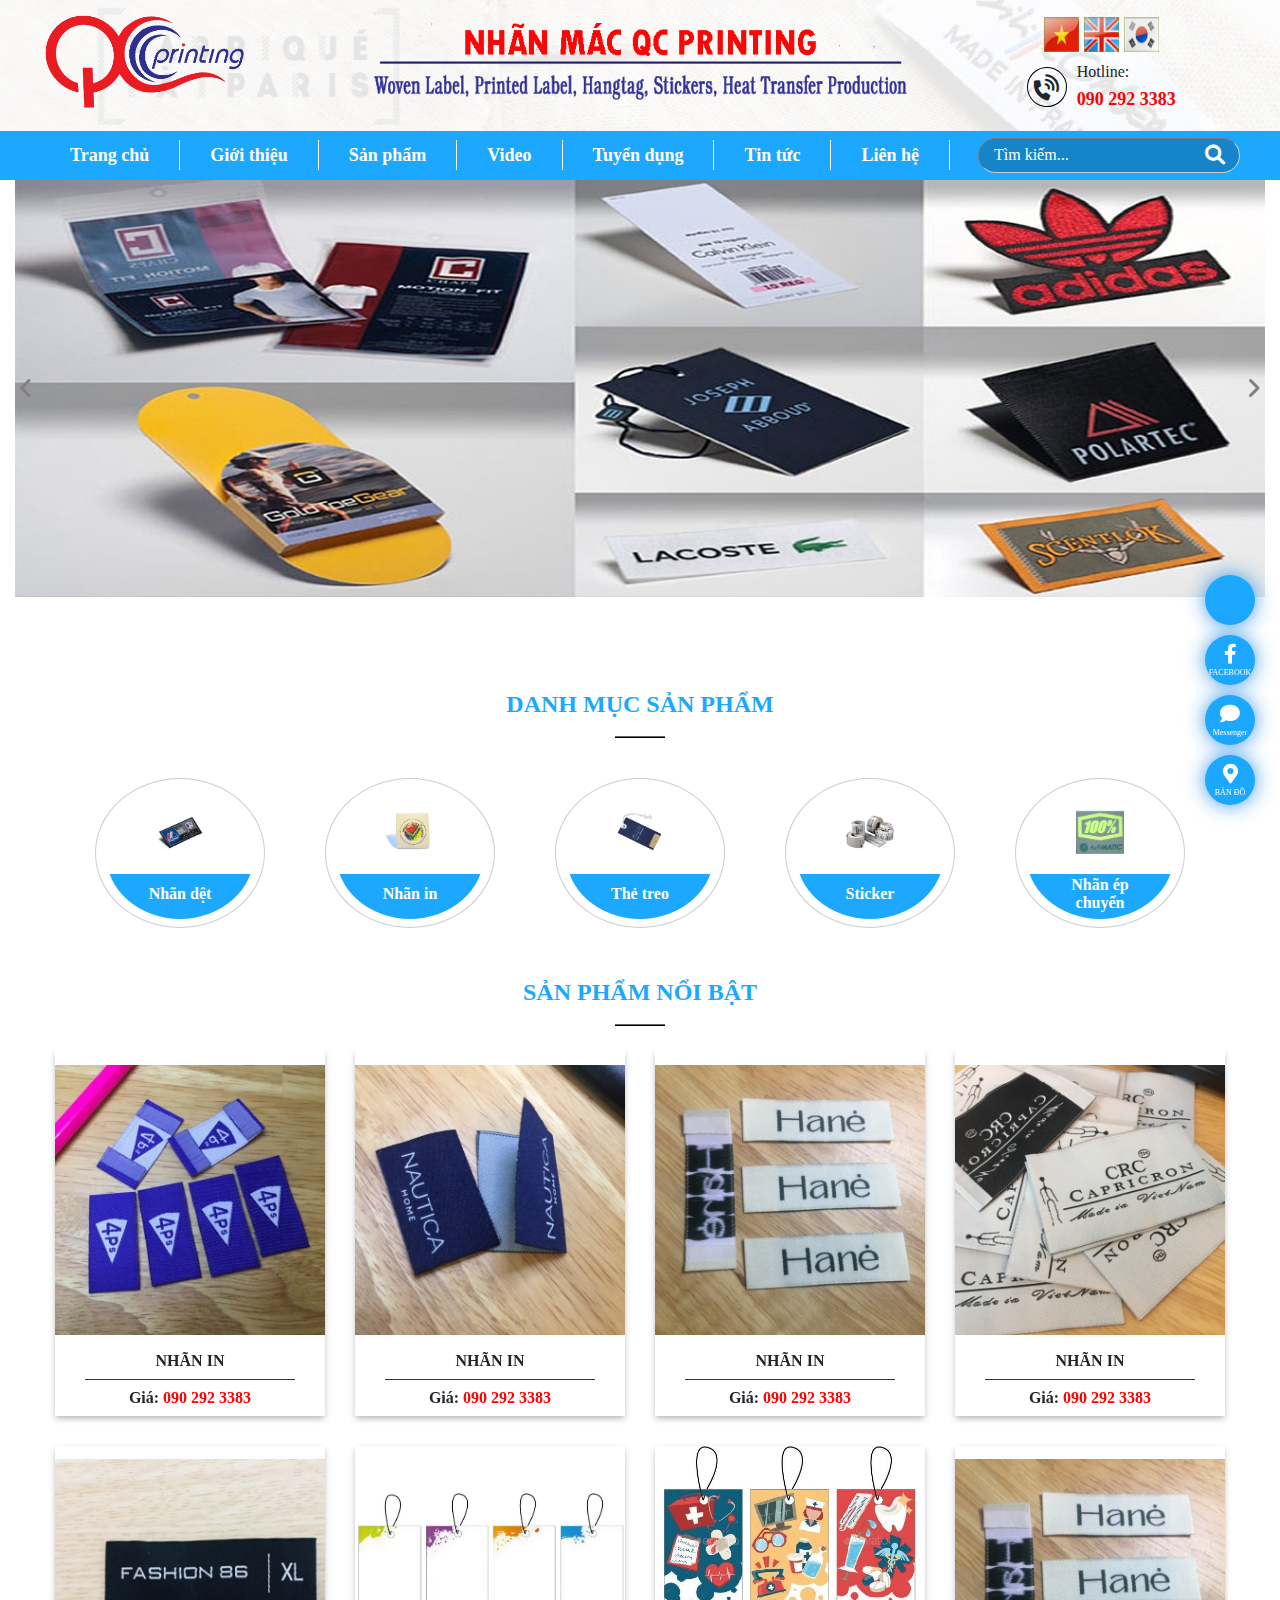
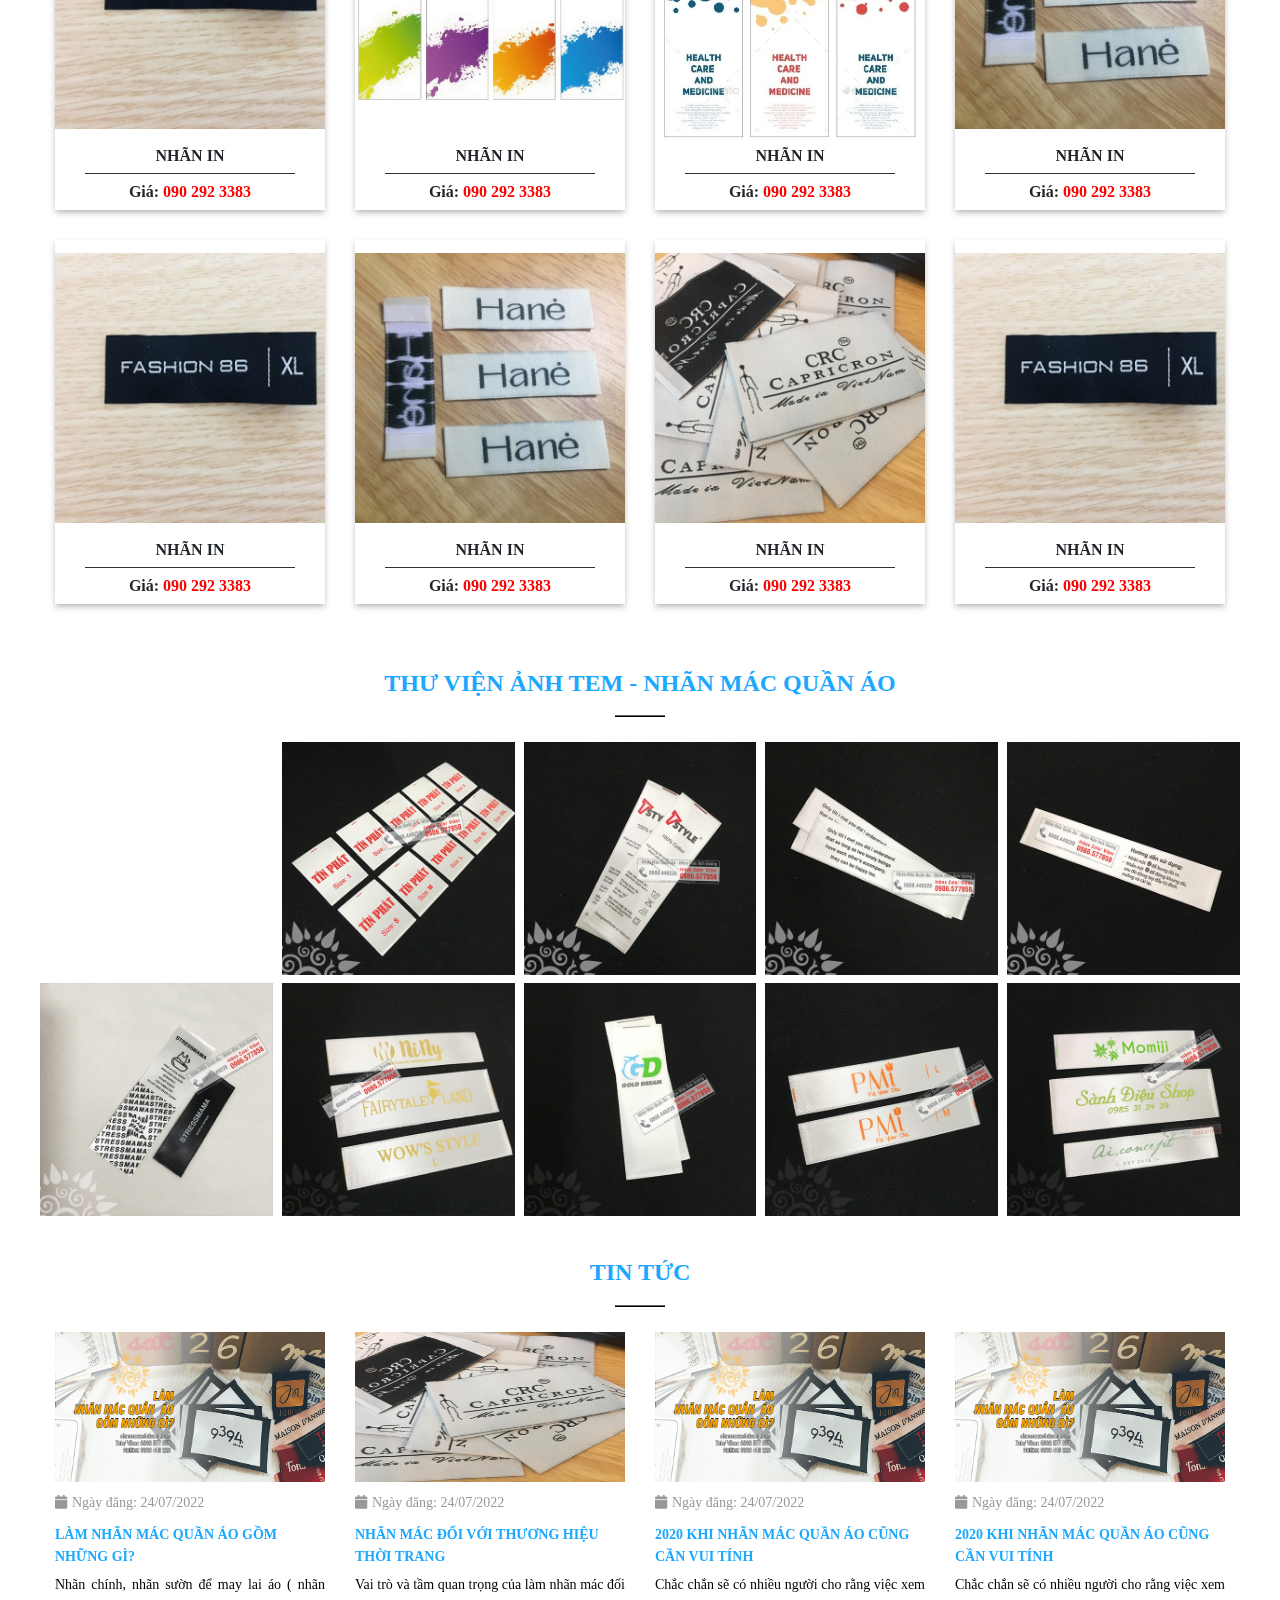
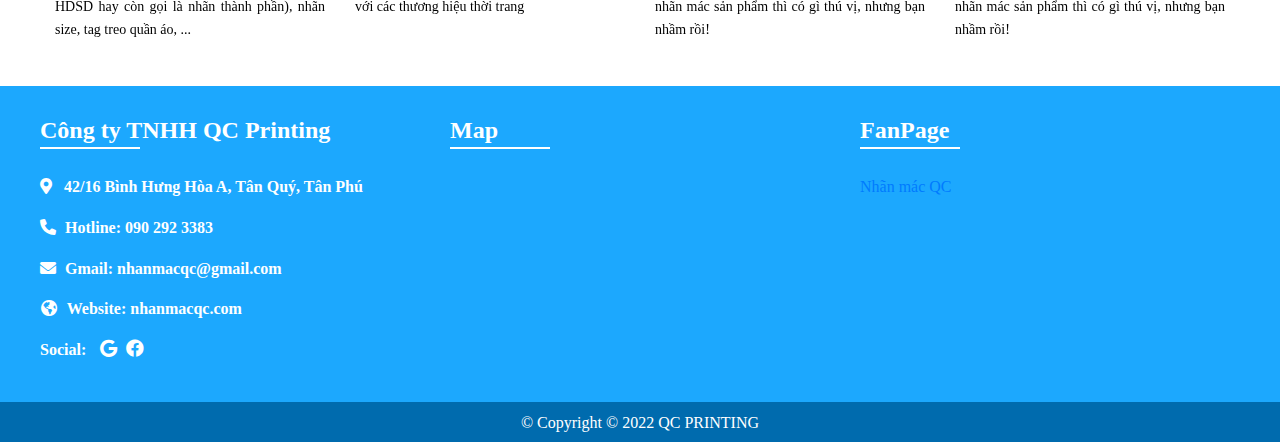
==== index.html @ 4810d518 "firt" ====
<!DOCTYPE html>
<html lang="en">

<head>
    <meta charset="UTF-8">
    <meta http-equiv="X-UA-Compatible" content="IE=edge">
    <meta name="viewport" content="width=device-width, initial-scale=1.0">
    <link rel="icon" href="public/images/log2.gif" type="image/x-icon" />
    <title>Trang chủ</title>
    <script src="public/js/jquery-3.6.0.min.js"></script>
    <link rel="stylesheet" href="public/bootstrap/css/bootstrap.min.css" />
    <script src="https://cdn.jsdelivr.net/npm/popper.js@1.12.9/dist/umd/popper.min.js"
        integrity="sha384-ApNbgh9B+Y1QKtv3Rn7W3mgPxhU9K/ScQsAP7hUibX39j7fakFPskvXusvfa0b4Q"
        crossorigin="anonymous"></script>
    <link rel="stylesheet" href="public/font-awesome/css/all.css" />
    <link rel="stylesheet" href="public/css/slick/slick.css" />
    <link rel="stylesheet" href="public/css/fancybox/jquery.fancybox.min.css">
    <link rel="stylesheet" href="css/animate.css">
    <link rel="stylesheet" href="public/css/config.css" />
    <link rel="stylesheet" href="public/css/main.css" />
    <div id="fb-root"></div>
    <script async defer crossorigin="anonymous" src="https://connect.facebook.net/vi_VN/sdk.js#xfbml=1&version=v14.0"
        nonce="bdLkMDoh"></script>
</head>

<body>
    <h1>Trang chủ</h1>

    <header>
        <div class="bg_header">
            <div class="container">
                <div class="row header">
                    <div class="col-lg-3">
                        <img class="logo" src="public/images/logo.gif" alt="">
                    </div>
                    <div class="col-lg-6">
                        <img src="public/images/imghd.png" alt="">
                    </div>
                    <div class="col-lg-3">
                        <div class="langue">
                            <a href="#">
                                <img src="public/images/vi.png" alt="">
                            </a>
                            <a href="#">
                                <img src="public/images/en.png" alt="">
                            </a>
                            <a href="#">
                                <img src="public/images/ko.png" alt="">
                            </a>
                        </div>
                        <div class="phone">
                            <i class="fa-solid fa-phone-volume"></i>
                            <div class="content">
                                <p>Hotline: </p>
                                <a href="tel: 0902923383"><span>090 292 3383</span></a>
                            </div>
                        </div>
                    </div>
                </div>
            </div>
        </div>
        <div class="menu-block">
            <div class="container">
                <div class="menu">
                    <ul>
                        <li>
                            <a href="index.html">Trang chủ</a>
                        </li>
                        <li>
                            <a href="about.html">Giới thiệu</a>
                        </li>
                        <li>
                            <a href="product.html">Sản phẩm</a>
                        </li>
                        <li>
                            <a href="video.html">Video</a>
                        </li>
                        <li>
                            <a href="recruit.html">Tuyển dụng</a>
                        </li>
                        <li>
                            <a href="news.html">Tin tức</a>
                        </li>
                        <li>
                            <a href="contact.html">Liên hệ</a>
                        </li>
                    </ul>
                    <div class="search">
                        <input type="text" placeholder="Tìm kiếm...">
                        <i class="fa-solid fa-magnifying-glass"></i>
                    </div>
                </div>
            </div>
        </div>
    </header>


    <main id="home">
        <section id="wrap-banner">
            <div class="banner__block">
                <div class="items">
                    <div class="img">
                        <img src="public/images/banner4.jpg" alt="">
                    </div>
                    <div class="img">
                        <img src="public/images/banner2.jpg" alt="">
                    </div>
                    <div class="img">
                        <img src="public/images/banner3.png" alt="">
                    </div>
                    <div class="img">
                        <img src="public/images/banner5.jpg" alt="">
                    </div>
                </div>
            </div>
        </section>

        <section id="category">
            <div class="container">
                <div class="title">
                    <h4>Danh mục sản phẩm</h4>
                </div>
                <div class="content">
                    <ul>
                        <li class="item">
                            <div class="box">
                                <div class="info">
                                    <a href="">
                                        <div class="img">
                                            <img src="public/images/categori.png" alt="">
                                        </div>
                                        <div class="name">
                                            <span>Nhãn dệt</span>
                                        </div>
                                    </a>
                                </div>
                            </div>
                        </li>
                        <li class="item">
                            <div class="box">
                                <div class="info">
                                    <a href="">
                                        <div class="img">
                                            <img src="public/images/categori1.png" alt="">
                                        </div>
                                        <div class="name">
                                            <span>Nhãn in</span>
                                        </div>
                                    </a>
                                </div>
                            </div>
                        </li>
                        <li class="item">
                            <div class="box">
                                <div class="info">
                                    <a href="">
                                        <div class="img">
                                            <img src="public/images/categori2.png" alt="">
                                        </div>
                                        <div class="name">
                                            <span>Thẻ treo</span>
                                        </div>
                                    </a>
                                </div>
                            </div>
                        </li>
                        <li class="item">
                            <div class="box">
                                <div class="info">
                                    <a href="">
                                        <div class="img">
                                            <img src="public/images/categori3.png" alt="">
                                        </div>
                                        <div class="name">
                                            <span>Sticker</span>
                                        </div>
                                    </a>
                                </div>
                            </div>
                        </li>
                        <li class="item">
                            <div class="box">
                                <div class="info">
                                    <a href="">
                                        <div class="img">
                                            <img src="public/images/categori4.jpg" alt="">
                                        </div>
                                        <div class="name">
                                            <span>Nhãn ép chuyển</span>
                                        </div>
                                    </a>
                                </div>
                            </div>
                        </li>
                    </ul>
                </div>
            </div>
        </section>
        <section id="product">
            <div class="container">
                <div class="title">
                    <h4>Sản phẩm nổi bật</h4>
                </div>
                <div class="items">
                    <div class="product_block">
                        <div class="row">
                            <div class="col-lg-3 col-md-4 col-sm-6 col-6">
                                <div class="item">
                                    <div class="hovereffect">
                                        <div class="img">
                                            <img class="img-responsive" src="public/images/p2.jpg" alt="">
                                        </div>
                                        <div class="overlay">
                                            <p>
                                                <a href="product-detaill.html">Xem sản phẩm</a>
                                            </p>
                                        </div>
                                    </div>
                                    <div class="content">
                                        <div class="name">
                                            <h3>Nhãn In</h3>
                                        </div>
                                        <div class="price">
                                            <p>Giá: <a href="tel: 090 292 3383 ">090 292 3383 </a></p>
                                        </div>
                                    </div>
                                </div>
                            </div>
                            <div class="col-lg-3 col-md-4 col-sm-6 col-6 col-xs-12">
                                <div class="item">
                                    <div class="hovereffect">
                                        <div class="img">
                                            <img class="img-responsive" src="public/images/p1.jpg" alt="">
                                        </div>
                                        <div class="overlay">
                                            <p>
                                                <a href="product-detaill.html">Xem sản phẩm</a>
                                            </p>
                                        </div>
                                    </div>
                                    <div class="content">
                                        <div class="name">
                                            <h3>Nhãn In</h3>
                                        </div>
                                        <div class="price">
                                            <p>Giá: <a href="tel: 090 292 3383 ">090 292 3383 </a></p>
                                        </div>
                                    </div>
                                </div>
                            </div>
                            <div class="col-lg-3 col-md-4 col-sm-6 col-6 col-xs-12">
                                <div class="item">
                                    <div class="hovereffect">
                                        <div class="img">
                                            <img class="img-responsive" src="public/images/p3.jpg" alt="">
                                        </div>
                                        <div class="overlay">
                                            <p>
                                                <a href="product-detaill.html">Xem sản phẩm</a>
                                            </p>
                                        </div>
                                    </div>
                                    <div class="content">
                                        <div class="name">
                                            <h3>Nhãn In</h3>
                                        </div>
                                        <div class="price">
                                            <p>Giá: <a href="tel: 090 292 3383 ">090 292 3383 </a></p>
                                        </div>
                                    </div>
                                </div>
                            </div>
                            <div class="col-lg-3 col-md-4 col-sm-6 col-6 col-xs-12">
                                <div class="item">
                                    <div class="hovereffect">
                                        <div class="img">
                                            <img class="img-responsive" src="public/images/p4.jpg" alt="">
                                        </div>
                                        <div class="overlay">
                                            <p>
                                                <a href="product-detaill.html">Xem sản phẩm</a>
                                            </p>
                                        </div>
                                    </div>
                                    <div class="content">
                                        <div class="name">
                                            <h3>Nhãn In</h3>
                                        </div>
                                        <div class="price">
                                            <p>Giá: <a href="tel: 090 292 3383 ">090 292 3383 </a></p>
                                        </div>
                                    </div>
                                </div>
                            </div>
                            <div class="col-lg-3 col-md-4 col-sm-6 col-6 col-xs-12">
                                <div class="item">
                                    <div class="hovereffect">
                                        <div class="img">
                                            <img class="img-responsive" src="public/images/p5.jpg" alt="">
                                        </div>
                                        <div class="overlay">
                                            <p>
                                                <a href="product-detaill.html">Xem sản phẩm</a>
                                            </p>
                                        </div>
                                    </div>
                                    <div class="content">
                                        <div class="name">
                                            <h3>Nhãn In</h3>
                                        </div>
                                        <div class="price">
                                            <p>Giá: <a href="tel: 090 292 3383 ">090 292 3383 </a></p>
                                        </div>
                                    </div>
                                </div>
                            </div>
                            <div class="col-lg-3 col-md-4 col-sm-6 col-6 col-xs-12">
                                <div class="item">
                                    <div class="hovereffect">
                                        <div class="img">
                                            <img class="img-responsive" src="public/images/p11.jpg" alt="">
                                        </div>
                                        <div class="overlay">
                                            <p>
                                                <a href="product-detaill.html">Xem sản phẩm</a>
                                            </p>
                                        </div>
                                    </div>
                                    <div class="content">
                                        <div class="name">
                                            <h3>Nhãn In</h3>
                                        </div>
                                        <div class="price">
                                            <p>Giá: <a href="tel: 090 292 3383 ">090 292 3383 </a></p>
                                        </div>
                                    </div>
                                </div>
                            </div>
                            <div class="col-lg-3 col-md-4 col-sm-6 col-6 col-xs-12">
                                <div class="item">
                                    <div class="hovereffect">
                                        <div class="img">
                                            <img class="img-responsive" src="public/images/p12.jpg" alt="">
                                        </div>
                                        <div class="overlay">
                                            <p>
                                                <a href="product-detaill.html">Xem sản phẩm</a>
                                            </p>
                                        </div>
                                    </div>
                                    <div class="content">
                                        <div class="name">
                                            <h3>Nhãn In</h3>
                                        </div>
                                        <div class="price">
                                            <p>Giá: <a href="tel: 090 292 3383 ">090 292 3383 </a></p>
                                        </div>
                                    </div>
                                </div>
                            </div>
                            <div class="col-lg-3 col-md-4 col-sm-6 col-6 col-xs-12">
                                <div class="item">
                                    <div class="hovereffect">
                                        <div class="img">
                                            <img class="img-responsive" src="public/images/p3.jpg" alt="">
                                        </div>
                                        <div class="overlay">
                                            <p>
                                                <a href="product-detaill.html">Xem sản phẩm</a>
                                            </p>
                                        </div>
                                    </div>
                                    <div class="content">
                                        <div class="name">
                                            <h3>Nhãn In</h3>
                                        </div>
                                        <div class="price">
                                            <p>Giá: <a href="tel: 090 292 3383 ">090 292 3383 </a></p>
                                        </div>
                                    </div>
                                </div>
                            </div>
                            <div class="col-lg-3 col-md-4 col-sm-6 col-6 col-xs-12">
                                <div class="item">
                                    <div class="hovereffect">
                                        <div class="img">
                                            <img class="img-responsive" src="public/images/p5.jpg" alt="">
                                        </div>
                                        <div class="overlay">
                                            <p>
                                                <a href="product-detaill.html">Xem sản phẩm</a>
                                            </p>
                                        </div>
                                    </div>
                                    <div class="content">
                                        <div class="name">
                                            <h3>Nhãn In</h3>
                                        </div>
                                        <div class="price">
                                            <p>Giá: <a href="tel: 090 292 3383 ">090 292 3383 </a></p>
                                        </div>
                                    </div>
                                </div>
                            </div>
                            <div class="col-lg-3 col-md-4 col-sm-6 col-6 col-xs-12">
                                <div class="item">
                                    <div class="hovereffect">
                                        <div class="img">
                                            <img class="img-responsive" src="public/images/p3.jpg" alt="">
                                        </div>
                                        <div class="overlay">
                                            <p>
                                                <a href="product-detaill.html">Xem sản phẩm</a>
                                            </p>
                                        </div>
                                    </div>
                                    <div class="content">
                                        <div class="name">
                                            <h3>Nhãn In</h3>
                                        </div>
                                        <div class="price">
                                            <p>Giá: <a href="tel: 090 292 3383 ">090 292 3383 </a></p>
                                        </div>
                                    </div>
                                </div>
                            </div>
                            <div class="col-lg-3 col-md-4 col-sm-6 col-6 col-xs-12">
                                <div class="item">
                                    <div class="hovereffect">
                                        <div class="img">
                                            <img class="img-responsive" src="public/images/p4.jpg" alt="">
                                        </div>
                                        <div class="overlay">
                                            <p>
                                                <a href="product-detaill.html">Xem sản phẩm</a>
                                            </p>
                                        </div>
                                    </div>
                                    <div class="content">
                                        <div class="name">
                                            <h3>Nhãn In</h3>
                                        </div>
                                        <div class="price">
                                            <p>Giá: <a href="tel: 090 292 3383 ">090 292 3383 </a></p>
                                        </div>
                                    </div>
                                </div>
                            </div>
                            <div class="col-lg-3 col-md-4 col-sm-6 col-6 col-xs-12">
                                <div class="item">
                                    <div class="hovereffect">
                                        <div class="img">
                                            <img class="img-responsive" src="public/images/p5.jpg" alt="">
                                        </div>
                                        <div class="overlay">
                                            <p>
                                                <a href="product-detaill.html">Xem sản phẩm</a>
                                            </p>
                                        </div>
                                    </div>
                                    <div class="content">
                                        <div class="name">
                                            <h3>Nhãn In</h3>
                                        </div>
                                        <div class="price">
                                            <p>Giá: <a href="tel: 090 292 3383 ">090 292 3383 </a></p>
                                        </div>
                                    </div>
                                </div>
                            </div>
                        </div>
                    </div>
                </div>
            </div>
        </section>

        <section id="album">
            <div class="container">
                <div class="title">
                    <h4>THƯ VIỆN ẢNH TEM - NHÃN MÁC QUẦN ÁO</h4>
                </div>
                <div class="content">
                    <div class="row">
                        <div class="col-lg-3 col-md-4 item">
                            <a href="public/images/1.png" data-fancybox="album1">
                                <img src="public/images/1.png" alt="">
                            </a>
                        </div>
                        <div class="col-lg-3 col-md-4 item">
                            <a href="public/images/2.jpg" data-fancybox="album1">
                                <img src="public/images/2.jpg" alt="">
                            </a>
                        </div>
                        <div class="col-lg-3 col-md-4 item">
                            <a href="public/images/3.jpg" data-fancybox="album1">
                                <img src="public/images/3.jpg" alt="">
                            </a>
                        </div>
                        <div class="col-lg-3 col-md-4 item">
                            <a href="public/images/4.jpg" data-fancybox="album1">
                                <img src="public/images/4.jpg" alt="">
                            </a>
                        </div>
                        <div class="col-lg-3 col-md-4 item">
                            <a href="public/images/5.jpg" data-fancybox="album1">
                                <img src="public/images/5.jpg" alt="">
                            </a>
                        </div>
                        <div class="col-lg-3 col-md-4 item">
                            <a href="public/images/6.jpg" data-fancybox="album1">
                                <img src="public/images/6.jpg" alt="">
                            </a>
                        </div>
                        <div class="col-lg-3 col-md-4 item">
                            <a href="public/images/7.jpg" data-fancybox="album1">
                                <img src="public/images/7.jpg" alt="">
                            </a>
                        </div>
                        <div class="col-lg-3 col-md-4 item">
                            <a href="public/images/8.jpg" data-fancybox="album1">
                                <img src="public/images/8.jpg" alt="">
                            </a>
                        </div>
                        <div class="col-lg-3 col-md-4 item">
                            <a href="public/images/10.jpg" data-fancybox="album1">
                                <img src="public/images/10.jpg" alt="">
                            </a>
                        </div>
                        <div class="col-lg-3 col-md-4 item">
                            <a href="public/images/9.jpg" data-fancybox="album1">
                                <img src="public/images/9.jpg" alt="">
                            </a>
                        </div>
                    </div>
                </div>
            </div>
        </section>


        <section id="news">
            <div class="container">
                <div class="title">
                    <h4>Tin tức</h4>
                </div>
                <div class="content items_news">
                    <div class="block">
                        <div class="img">
                            <img src="public/images/p1.png" alt="">
                        </div>
                        <div class="context">
                            <div class="time">
                                <p><i class="fa fa-calendar" aria-hidden="true"></i><strong>Ngày đăng:
                                    </strong><span>24/07/2022</span></p>
                            </div>
                            <div class="name">
                                <h3>LÀM NHÃN MÁC QUẦN ÁO GỒM NHỮNG GÌ?</h3>
                            </div>
                            <p>Nhãn chính, nhãn sườn để may lai áo ( nhãn HDSD hay còn gọi là nhãn thành phần),
                                nhãn size, tag treo quần áo, ...</p>
                        </div>
                    </div>
                    <div class="block">
                        <div class="img">
                            <img src="public/images/p4.jpg" alt="">
                        </div>
                        <div class="context">
                            <div class="time">
                                <p><i class="fa fa-calendar" aria-hidden="true"></i><strong>Ngày đăng:
                                    </strong><span>24/07/2022</span></p>
                            </div>
                            <div class="name">
                                <h3>NHÃN MÁC ĐỐI VỚI THƯƠNG HIỆU THỜI TRANG</h3>
                            </div>
                            <p>Vai trò và tầm quan trọng của làm nhãn mác đối với các thương hiệu thời trang</p>
                        </div>
                    </div>
                    <div class="block">
                        <div class="img">
                            <img src="public/images/p1.png" alt="">
                        </div>
                        <div class="context">
                            <div class="time">
                                <p><i class="fa fa-calendar" aria-hidden="true"></i><strong>Ngày đăng:
                                    </strong><span>24/07/2022</span></p>
                            </div>
                            <div class="name">
                                <h3>2020 KHI NHÃN MÁC QUẦN ÁO CŨNG CẦN VUI TÍNH</h3>
                            </div>
                            <p>Chắc chắn sẽ có nhiều người cho rằng việc xem nhãn mác sản phẩm thì có gì thú vị,
                                nhưng bạn nhầm rồi!</p>
                        </div>
                    </div>
                    <div class="block">
                        <div class="img">
                            <img src="public/images/p1.png" alt="">
                        </div>
                        <div class="context">
                            <div class="time">
                                <p><i class="fa fa-calendar" aria-hidden="true"></i><strong>Ngày đăng:
                                    </strong><span>24/07/2022</span></p>
                            </div>
                            <div class="name">
                                <h3>2020 KHI NHÃN MÁC QUẦN ÁO CŨNG CẦN VUI TÍNH</h3>
                            </div>
                            <p>Chắc chắn sẽ có nhiều người cho rằng việc xem nhãn mác sản phẩm thì có gì thú vị,
                                nhưng bạn nhầm rồi!</p>
                        </div>
                    </div>
                    <div class="block">
                        <div class="img">
                            <img src="public/images/p1.png" alt="">
                        </div>
                        <div class="context">
                            <div class="time">
                                <p><i class="fa fa-calendar" aria-hidden="true"></i><strong>Ngày đăng:
                                    </strong><span>24/07/2022</span></p>
                            </div>
                            <div class="name">
                                <h3>2020 KHI NHÃN MÁC QUẦN ÁO CŨNG CẦN VUI TÍNH</h3>
                            </div>
                            <p>Chắc chắn sẽ có nhiều người cho rằng việc xem nhãn mác sản phẩm thì có gì thú vị,
                                nhưng bạn nhầm rồi!</p>
                        </div>
                    </div>
                </div>
            </div>
        </section>
    </main>

    <footer id="footer">
        <div class="container">
            <div class="wrap-footer">
                <div class="row">
                    <div class="col-lg-4 col-md-12">
                        <div class="block last">
                            <div class="title">
                                <h4>Công ty TNHH QC Printing</h4>
                            </div>
                            <div class="company">
                                <p><span><i class="fa-solid fa-location-dot"></i></span><strong>42/16 Bình Hưng Hòa A,
                                        Tân Quý, Tân Phú</strong></p>
                                <p><span><i class="fa-solid fa-phone"></i></span><strong> Hotline: <a
                                            href="tel: 090 292 3383">090 292 3383</a></strong>
                                </p>
                                <p><span><i class="fa-solid fa-envelope"></i></span><strong> Gmail:
                                        nhanmacqc@gmail.com</strong></p>
                                <p><span><i class="fa-solid fa-earth-americas"></i></span><strong> Website:
                                        nhanmacqc.com</strong></p>
                                <p class="social"><strong>Social: </strong>
                                    <a href="mailto: nhanmacqc@gmail.com" title="Gmail"><i
                                            class="fa-brands fa-google"></i></a>
                                    <a href="https://www.facebook.com/nhanmacQC" title="Facebook"><i
                                            class="fa-brands fa-facebook"></i></a>
                                    <!-- <a href=""><i class="fa-brands fa-google"></i></a> -->
                                </p>
                            </div>
                        </div>
                    </div>
                    <div class="col-lg-4 col-md-6">
                        <div class="block">
                            <div class="title">
                                <h4>Map</h4>
                            </div>
                            <div class="map">
                                <iframe
                                    src="https://www.google.com/maps/embed?pb=!1m18!1m12!1m3!1d3919.265244958322!2d106.60787309999999!3d10.7909855!2m3!1f0!2f0!3f0!3m2!1i1024!2i768!4f13.1!3m3!1m2!1s0x31752ddd4b4ccc3b%3A0x33a04f13f4999c2e!2zTmjDo24gTcOhYyBRQw!5e0!3m2!1svi!2s!4v1661832163750!5m2!1svi!2s"
                                    width="100%" height="100%" style="border:0;" allowfullscreen="" loading="lazy"
                                    referrerpolicy="no-referrer-when-downgrade"></iframe>
                            </div>
                        </div>
                    </div>
                    <div class="col-lg-4 col-md-6">
                        <div class="block">
                            <div class="title">
                                <h4>FanPage</h4>
                            </div>
                            <div class="fanpage">
                                <div class="fb-page" data-href="https://www.facebook.com/nhanmacQC" data-tabs=""
                                    data-width="" data-height="" data-small-header="false"
                                    data-adapt-container-width="true" data-hide-cover="false" data-show-facepile="true">
                                    <blockquote cite="https://www.facebook.com/nhanmacQC" class="fb-xfbml-parse-ignore">
                                        <a href="https://www.facebook.com/nhanmacQC">Nhãn mác QC</a>
                                    </blockquote>
                                </div>
                            </div>
                        </div>
                    </div>
                </div>
            </div>
        </div>
        <div class="coppyright">
            <p>© Copyright © 2022 QC PRINTING</p>
        </div>
    </footer>

    <!-- Hotline -->
    <section id="social">
        <ul>
            <li>
                <a href="https://zalo.me/0902923383">
                    <img src="https://nhanmacanhduong.com/public/template/images/com.zing.zalo.png" alt="">
                </a>
            </li>
            <li>
                <a href="https://www.facebook.com/nhanmacQC" class="tippy" target="_blank" data-tippy=""
                    data-original-title="https://www.facebook.com/nhanmacQC">
                    <i class="fa-brands fa-facebook-f"></i>
                    <span>FACEBOOK</span>
                </a>
            </li>
            <li>
                <a href="https://www.facebook.com/messages/t/1201500306532916" class="tippy" target="_blank"
                    data-tippy="" data-original-title="https://www.facebook.com/messages/t/1201500306532916">
                    <i class="fa fa-comment"></i>
                    <span>Messenger</span>
                </a>
            </li>
            <li>
                <a class="tippy" target="_blank"
                    href="https://www.google.com/maps/place/Nh%C3%A3n+M%C3%A1c+QC/@10.7909855,106.6078731,17z/data=!3m1!4b1!4m5!3m4!1s0x31752ddd4b4ccc3b:0x33a04f13f4999c2e!8m2!3d10.7909855!4d106.6078731"
                    data-tippy="" data-original-title="" aria-describedby="tippy-3">
                    <i class="fa-solid fa-location-dot"></i>
                    <span>BẢN ĐỒ</span>
                </a>
            </li>
        </ul>
    </section>
    <script type="text/javascript" src="https://web.cmbliss.com/webtools/hotline/js/hotline.js"></script><script type="text/javascript">$("body").hotline({phone:"090 292 3383",p_right:true,p_bottom:true,bottom:0,p_left:false,left:0,bg_color:"#1ca8fe",abg_color:"rgba(57, 174, 246, 0.866)",show_bar:true,position:"fixed",});</script>
    <!-- End hotline -->

    <script src="public/bootstrap/js/bootstrap.min.js"></script>
    <script src="public/bootstrap/js/bootstrap.js"></script>
    <script type="text/javascript" src="public/bootstrap/js/bootstrap.bundle.min.js"></script>
    <script type="text/javascript" src="public/js/owlcarousel/owl.carousel.js"></script>
    <script type="text/javascript" src="public/js/fancybox/jquery.fancybox.min.js"></script>
    <script type="text/javascript" src="public/js/slick/slick.js"></script>
    <script src="public/js/main.js"></script>
</body>

</html>
---- public/css/config.css ----
html, body, div, span, applet, object, iframe,
h1, h2, h3, h4, h5, h6, p, blockquote, pre,
a, abbr, acronym, address, big, cite, code,
del, dfn, em, img, ins, kbd, q, s, samp,
small, strike, strong, sub, sup, tt, var,
b, u, i, center,
dl, dt, dd, ol, ul, li,
fieldset, form, label, legend,
table, caption, tbody, tfoot, thead, tr, th, td,
article, aside, canvas, details, embed, 
figure, figcaption, footer, header, hgroup, 
menu, nav, output, ruby, section, summary,
time, mark, audio, video {
	margin: 0;
	padding: 0;
	border: 0;
	font-size: 100%;
	font: inherit;
	vertical-align: baseline;
  list-style: none;
}
/* HTML5 display-role reset for older browsers */
article, aside, details, figcaption, figure, 
footer, header, hgroup, menu, nav, section {
	display: block;
}
a{
  text-decoration: none;
}
a:hover {
  text-decoration: none;
}



* {
  margin: 0;
  padding: 0;
  box-sizing: border-box;

}

:root{
  --fz12: 12px;
  --fz16: 16px;
  --fz18: 18px;
  --fz24: 24px;
  --fz30: 30px;
  --fz34: 34px;
  --fz40: 40px;
  --color2: red;
  --main-color: #1ca8fe;
  --main--light: rgb(246, 98, 98);
  --black--color: #271d19;
  --black--light: #999;
  --white--color: white;

}

html {
  font-size: 16px;
}
---- public/css/main.css ----
body {
    position: relative;
    line-height: 1.6;
}

body>h1 {
    display: none;
}

input:focus-visible {
    outline: none;
    border: none;
}

.container {
    max-width: 1230px !important;
}

header .bg_header .logo {
    width: 75%;
}

header .bg_header {
    margin: 0 auto;
    background: url('../images/bannerhd.png') no-repeat center center;
    background-size: cover;
    width: 100%;
}

header .header {
    justify-content: center;
    align-items: center;
}

header .bg_header img {
    width: 100%;
}

header .bg_header .langue {
    display: flex;
    gap: 5px;
    justify-content: center;
}

header .bg_header .langue img {
    height: 35px;
    width: 35px;
}

header .bg_header .phone {
    display: flex;
    justify-content: center;
    align-items: center;
}

header .bg_header .phone i {
    font-size: 24px;
    height: 40px;
    width: 40px;
    border: 1px solid black;
    border-radius: 50%;
    display: flex;
    justify-content: center;
    align-items: center;
    transform: rotate(-35deg);
    margin-right: 10px;
}

header .bg_header .phone .content p {}

header .bg_header .phone .content span {
    font-size: 18px;
    color: var(--color2);
    font-weight: bold;
}

header .menu-block {
    background: var(--main-color);
}

header .menu-block ul {
    display: flex;
}

header .menu-block ul li {
    padding: 10px 0;
}

header .menu-block ul li a {
    font-weight: bold;
    font-size: 18px;
    padding: 5px 30px;
    color: white;
    border-right: 1px solid white;
}

header .menu-block ul li a:hover {
    color: yellow;
    transition: .35s linear;
}

header .menu-block .menu {
    display: flex;
    justify-content: space-between;
    align-items: center;
}

header .menu-block .menu .search {
    position: relative;
}

header .menu-block .menu .search input::placeholder {
    color: white;
}

header .menu-block .menu .search input {
    box-sizing: border-box;
    border: none;
    font-size: 16px;
    width: 100%;
    height: 35px;
    padding: 0px 45px 0px 15px;
    color: #fff;
    float: left;
    border: 1px solid #cdcdcd;
    border-style: inset;
    border-radius: 25px;
    background: #1684c8;
}

header .menu-block .menu .search i {
    position: absolute;
    top: 7px;
    right: 15px;
    font-size: 20px;
    color: white;
}


/* Section banner */

#wrap-banner {
    margin-bottom: 30px;
}

#wrap-banner .banner__block .items .img img {
    width: 100%;
    max-height: 480px;
}

#wrap-banner .banner__block .items .slick-next.slick-arrow {
    position: absolute;
    right: 20px;
    top: 40%;
    font-size: 24px;
    color: gray;
}

#wrap-banner .banner__block .items .slick-prev.slick-arrow {
    position: absolute;
    left: 20px;
    top: 40%;
    font-size: 24px;
    color: gray;
}

#wrap-banner .banner__block .items .slick-arrow {
    z-index: 2;
}

#wrap-banner .banner__block .slick-arrow:hover {
    cursor: pointer;
    transition: all .35s linear;
    cursor: pointer;
}

/* End section banner */

/* Main */

/* Section category */
section{
    margin-bottom: 30px;
}
#category .title,
#product .title ,
#album .title,
#news .title{
    text-align: center;
}

#category .title h4,
#product .title h4,
#album .title h4,
#news .title h4 {
    font-size: 24px;
    text-transform: uppercase;
    font-weight: bold;
    color: var(--main-color);
    position: relative;
    padding-bottom: 15px;
    margin-bottom: 25px;

}
#category .title h4::after,
#product .title h4::after,
#album .title h4::after,
#news .title h4::after{
    content: '';
    position: absolute;
    bottom: 0;
    right: calc(50% - 25px);
    width: 50px;
    height: 2px;
    background-color: #666;
    border-bottom: 1px solid black;
}

#category .content {

}
#category .content ul {
    display: flex;
    justify-content: center;
    gap: 20px;
}
#category .content .item{
    width: 210px;
    padding: 15px;
}
#category .content .item .box{
    width: 170px;
    display: block;
    text-align: center;
    position: relative;
    margin: 0 auto;
    -webkit-border-radius: 50%;
    -moz-border-radius: 50%;
    -ms-border-radius: 50%;
    -o-border-radius: 50%;
    border-radius: 50%;
    padding: 10px;
    background: #ffffff80;
    height: 150px;
    border: 1px solid #cdcdcd;
    overflow: hidden;
}
#category .content .item .box .info{

    -webkit-border-radius: 50%;
    -moz-border-radius: 50%;
    -ms-border-radius: 50%;
    -o-border-radius: 50%;
    border-radius: 50%;
    overflow: hidden;
    -webkit-transition: all .5s;
    -moz-transition: all .5s;
    -o-transition: all .5s;
    transition: all .5s;
}
#category .content .item .box .info a{

}
#category .content .item .box .info .img{
    padding: 20px 15px 10px 15px;
    box-sizing: border-box;
    transition: 0.5s all;
}


#category .content .item .box .info .img img{
    width: 40%;
}

#category .content .item .box .info .name{
    font: bold 16px qs;
    height: 45px;
    background: #1ca8fe;
    color: #fff;
    padding: 5px 20% 10px 20%;
    display: flex;
    align-items: center;
    justify-content: center;
}



/* Section product */
#product{
    /* margin-top: 25px; */
}
#product .items .product_block .img {
    position: relative;
    width: 100%;
    height: 0;
    padding-bottom: 110%;
}

#product .items .product_block .img img {
    position: absolute;
    top: 0;
    bottom: 0;
    left: 0;
    right: 0;
    max-width: 100%;
    margin: auto;
    border: none;
}

#product .items .product_block .hovereffect {
    width: 100%;
    height: 85%;
    float: left;
    overflow: hidden;
    position: relative;
    text-align: center;
    cursor: default;
}

#product .items .product_block .hovereffect .overlay {
    position: absolute;
    overflow: hidden;
    width: 80%;
    height: 80%;
    left: 10%;
    top: 10%;
    border-bottom: 1px solid #FFF;
    border-top: 1px solid #FFF;
    -webkit-transition: opacity 0.35s, -webkit-transform 0.35s;
    transition: opacity 0.35s, transform 0.35s;
    -webkit-transform: scale(0, 1);
    -ms-transform: scale(0, 1);
    transform: scale(0, 1);
}

#product .items .product_block .hovereffect:hover .overlay {
    opacity: 1;
    filter: alpha(opacity=100);
    -webkit-transform: scale(1);
    -ms-transform: scale(1);
    transform: scale(1);
    display: flex;
    justify-content: center;
    align-items: center;
}

#product .items .product_block .hovereffect img {
    /* display: block;
    position: relative;
    -webkit-transition: all 0.35s;
    transition: all 0.35s; */
}

#product .items .product_block .hovereffect:hover img {
    filter: url('data:image/svg+xml;charset=utf-8,<svg xmlns="http://www.w3.org/2000/svg"><filter id="filter"><feComponentTransfer color-interpolation-filters="sRGB"><feFuncR type="linear" slope="0.6" /><feFuncG type="linear" slope="0.6" /><feFuncB type="linear" slope="0.6" /></feComponentTransfer></filter></svg>#filter');
    filter: brightness(0.6);
    -webkit-filter: brightness(0.6);
}

#product .items .product_block .hovereffect h2 {
    text-transform: uppercase;
    text-align: center;
    position: relative;
    font-size: 17px;
    background-color: transparent;
    color: #FFF;
    padding: 1em 0;
    opacity: 0;
    filter: alpha(opacity=0);
    -webkit-transition: opacity 0.35s, -webkit-transform 0.35s;
    transition: opacity 0.35s, transform 0.35s;
    -webkit-transform: translate3d(0, -100%, 0);
    transform: translate3d(0, -100%, 0);
}

#product .items .product_block .hovereffect a, #product .items .product_block .hovereffect p {
    color: #FFF;
    padding: 1em 0;
    opacity: 0;
    filter: alpha(opacity=0);
    -webkit-transition: opacity 0.35s, -webkit-transform 0.35s;
    transition: opacity 0.35s, transform 0.35s;
    -webkit-transform: translate3d(0, 100%, 0);
    transform: translate3d(0, 100%, 0);
}

#product .items .product_block .hovereffect:hover a, #product .items .product_block .hovereffect:hover p, #product .items .product_block .hovereffect:hover h2 {
    opacity: 1;
    filter: alpha(opacity=100);
    -webkit-transform: translate3d(0, 0, 0);
    transform: translate3d(0, 0, 0);
}
#product .items .product_block .content{
    /* background-color: rgb(200, 196, 196); */
    padding: 0 30px;
}

#product .items .product_block .name {
    text-transform: uppercase;
    font-weight: bold;
    text-align: center;
    border-bottom: 1px solid #333;
    
}
#product .items .product_block .name h3{
    padding-bottom: 5px;
}


#product .items .product_block .price {
    font-weight: bold;
    text-align: center;
    padding: 5px;
}

#product .items .product_block .price a {
    color: red;
}

#product .items .product_block .item {
    margin-bottom: 30px;
    box-shadow: 0 3px 6px -4px rgb(0 0 0 / 16%), 0 3px 6px rgb(0 0 0 / 23%);
}

/* End Section category */




/* Section Album */
#home #album .content .row>.col-lg-3 {
    max-width: 20% !important;
    padding-left: 4.5px;
    padding-right: 4.5px;
}

#home #album .content .row {
    margin-left: -4.5px;
    margin-right: -4.5px;
}

#home #album .content .item a {
    width: 100%;
}

#home #album .content .item a img {
    width: 100%;
}
/* End section album */


/* section news */
#home #news .block {
    margin-bottom: 15px;
}
#home #news .block .img{
    /* position: relative;
    width: 100%;
    height: 0;
    padding-bottom: 60%; */
}
#home #news .block img {
    /* position: absolute;
    top: 0;
    bottom: 0;
    left: 0;
    right: 0;
    max-width: 100%;
    margin: auto;
    border: none; */
    width: 100%;
    height: 150px;
}

#home #news .block .context {
    color: white;
}

#home #news .block .context p {
    text-align: justify;
    font-size: 14px;
    color: black;
}
#home #news .block .context .time p{
    color: #999;
    margin: 10px 0;
    
}
#home #news .block .context .time i{
    margin-right: 5px;
}

#home #news .block .context .name {
    border: none;
    font-size: 14px;
    font-weight: bold;
    text-transform: uppercase;
    margin-bottom: 5px;
    color: var(--main-color);
}
.slick-initialized .slick-slide{
    padding: 0 15px;
}
/* end section news */


/* End main */

/* Footer */
#footer {
    background-color: var(--main-color);
}

#footer .wrap-footer {
    padding: 25px 0;
}

#footer .wrap-footer .title {
    font-size: 24px;
    margin-bottom: 25px;
    color: white;
    font-weight: bold;
}
#footer .wrap-footer .title h4{
    position: relative;
}
#footer .wrap-footer .title h4::before{
    content:'';
    position: absolute;
    bottom: 0;
    width: 100px;
    height: 2px;
    background: white;
}

#footer .wrap-footer .block .company {}

#footer .wrap-footer .block .company p {
    margin-bottom: 15px;
    color: white;
}

#footer .wrap-footer .block .company p:first-child i {
    margin-right: 12px;
}

#footer .wrap-footer .block .company p i {
    margin-right: 5px;
}

#footer .wrap-footer .block .company p strong {
    font-weight: bold;
    margin-right: 10px;
}

#footer .wrap-footer .block .company p a {
    color: white;
}
#footer .wrap-footer .block .company .social i {
    font-size: 18px;
    color: white;

}

#footer .coppyright {
    background-color: #006bae;
    display: flex;
    justify-content: center;
    align-items: center;
    height: 40px;
    color: white;
}
/* End footer */


/* list social */
.hotline-bar {
    visibility: hidden;
}

.hotline-phone-ring-img-circle {
    /* width: 50px !important;
    height: 50px !important; */
}

.hotline-phone-ring-circle {
    width: 100px !important;
    height: 100px !important;
    top: 4px !important;
    left: 10px !important;
}

.hotline-phone-ring-circle-fill {
    width: 70px !important;
    height: 70px !important;
    top: 20px !important;
    left: 24px !important;
}

.hotline-phone-ring-img-circle {
    width: 50px !important;
    height: 50px !important;
    top: 30px !important;
    left: 35px !important;
}
#social {
    position: fixed;
    right: 25px;
    bottom: 65px;
    z-index: 99999999999;
}

#social ul li {
    list-style: none;
    margin-top: 10px;
}

#social ul li a {
    overflow: hidden;
    padding: 0;
    display: flex;
    align-items: center;
}

#social ul li a img {
    vertical-align: middle;
    margin: 0;
    width: 30px;
    background: transparent;
    outline: 0;
    border: 0 none;
    max-width: 100%;
    height: auto;
}

#social ul li a {
    width: 50px;
    height: 50px;
    /* padding-bottom: 10px; */
    border-radius: 50%;
    line-height: 40px !important;
    text-align: center;
    color: #ffffff;
    font-size: 2.2rem;
    background: var(--main-color);
    margin-top: 2px;
    display: flex;
    flex-direction: column;
    justify-content: center;
    align-items: center;
    box-shadow: 0px 0px 20px #1e88e5d9;
    transition: transform .2s ease-in-out;
}

#social ul li a span {
    font-size: 8px;
    line-height: 8px;
}

#social ul li a i {
    font-size: 20px;
    margin-bottom: 5px;
}

/* End list social */




.notifi p{
    display: flex;
    justify-content: center;
    padding: 25px;
}


/* Page about */
#about{
    margin-bottom: 30px;
}
#about .title{
    margin-bottom: 15px;
}
#about .title h4{
    font-size: 28px;
    color: var(--main-color);
    text-align: center;
    font-weight: bold;
    text-transform: uppercase;
    border-bottom: 3px solid var(--main-color);
}
#about .content p{
    margin-bottom: 10px;
    font-size: 18px;
    text-align: justify;
}
#about .content ul{
    margin-left: 35px;
    margin-bottom: 15px;
}
#about .content ul li{
    font-weight: bold;
    list-style-type: disc;
    margin-bottom: 5px;
}

/* End page about */



/* Page Product */
.page-product .category{
    
}
.page-product .category .title{

}
.page-product .category .title h4 {
    font-weight: bold;
    color: white;
    font-size: 18px;
    padding: 10px 20px;
    background-color: rgb(2, 2, 126);
    text-transform: uppercase;
    text-align: center;
}
.page-product .category .content ul li{
    padding: 10px 5px;
    border-bottom: 1px solid #999;
}
.page-product .category .content ul li:last-child{
    border: none;
}
.page-product .category .content ul li a{
    color: #333;
    padding: 10px 0;
    text-transform: uppercase;
}
.page-product .category .content ul li a:hover{
    color: red;
    transition: .25s linear;
}
.page-product #product .title h4::after{
    content: '';
    border: none;
    width: unset;
}
.page-product #product .title h4{
    border-bottom: 3px solid #333;
    padding-bottom: 5px;
    margin-bottom: 15px;
}
.page-product #product{
    margin-bottom: 10px;
}


/* Pages */
#page .pages {
    margin-top: 15px;
}

#page .pages .item {
    display: flex;
    justify-content: flex-end;
}

#page .pages .item button {
    margin-right: 10px;
    font-size: 14px;
}

#page .pages .item button:focus {
    box-shadow: none;
}

#page .pages .item button:focus-visible {
    outline: none;
    border: none;

}

#page .pages .item button:hover {
    background-color: var(--main-color);
    transition: all .25s linear;
    color: white;
}

#page .pages .item button.active {
    background-color: var(--main-color);
    color: white;
}
/* End pages */
/* End page product */


/* Page product detail */
#product-detail #product .content .img img{
    width: 100%;
}
#product-detail #product .content .info-product .info h3{
    color: var(--main-color);
    font-weight: bold;
    font-size: 18px;
}
#product-detail #product .content .info-product .info p span{
    color: red;
    font-weight: bold;
}
#product-detail #product .content .info-product .info strong{
    font-weight: bold;
}
#product-detail #product .content .info-product .contact ul{
    display: flex;
    gap: 10px;
    margin-top: 10px;
}
.nav-tabs .nav-item.show .nav-link, .nav-tabs .nav-link.active{
    font-weight: bold;
}
/* End Page product detail */































/* Tablet */
@media(max-width: 991px) {
    .header__bottom .logo img {
        max-width: 18%;
        margin-left: 25px;
    }

    .header__bottom .menu__list {
        display: none;
    }

    .nav__mobile {
        display: block;
    }

    .nav__mobile i {
        font-size: 28px;
    }

    .header__bottom .logo {
        width: 100%;
        display: flex;
        justify-content: center;
        align-items: center;
    }

    .header__bottom .logo a {
        display: flex;
        justify-content: center;
    }

    #header__bottom .menu__list ul {
        display: block;
        /* text-align: center; */
        background-color: rgb(255, 91, 91);
    }

    #header__bottom .menu__list ul li {
        /* padding: 10px 0; */

    }

    #header__bottom .menu__list ul li:hover {
        background-color: red;
        transition: all .5s linear;

    }

    .menupc {
        display: none;
    }

    .menumobile {
        display: block;
    }

    #header__bottom .menu__list ul li a {
        display: block;
        color: white;
    }

    #header__bottom .menu__list .menulv1 {
        color: white;
    }

    #wrap-main .main__right {
        display: none;
    }

    #wrap-main .main__left {}

    #criteria .item.last {
        margin: auto;
        margin-top: 30px;
        width: 50%;
    }

    #wrap-about .overlay .right {
        display: none;
    }

    #footer .wrap-footer .block.last {
        width: 50%;
        margin: auto;
        margin-top: 30px;
    }

    #footer .wrap-footer .title {
        text-align: center;
    }

    #footer .wrap-footer .title::before {
        left: 40%;
    }

    .header__top .header__list .item {
        padding: 0 15px;
    }

    #contact .contact .tablet {
        display: flex;
        gap: 30px;
        margin-top: 25px;
    }

    #contact .contact .single-contact {
        padding-left: 55px;
    }

    .menu__mobile {
        padding: 0 !important;
    }
}

/* End tablet */

@media (min-width: 768px) {
    .col-lg-10.col-md-12.menu__moblie {
        padding: 0;
    }
}


/* Mobile */
@media(max-width: 767px) {
    .menu__mobile {
        padding: 0 !important;
    }

    .header__bottom .logo img {
        max-width: 25%;
        margin-left: 25px;
    }

    .header__top .header__list .item {
        padding: 0 10px;
    }


    #footer .wrap-footer .block {
        margin-bottom: 25px;
    }

    #criteria .col-lg-4.col-md-6 {
        margin-bottom: 15px;
    }

    #wrap-main .main__left .col-lg-3.col-md-4.col-sm-6.col-6 {
        padding: 4.5px;
    }

    #wrap-main .main__left>row {
        margin: -4.5px;
    }

    #wrap-main .main__left .name {
        font-size: 13px;
        margin-top: 5px;
    }

    #wrap-main .main__left .img {
        padding-bottom: 120%;
    }

    #wrap-main .main__left .item {
        margin: 0;
    }

    #wrap-main .main__left .price {
        font-size: 14px;
    }

    #wrap-main .pages .item button {
        margin-right: 5px;
        font-size: 12px;
    }

    #wrap-about .title h3, #footer .wrap-footer .title {
        font-size: 26px;
    }

    #wrap-about .content p {
        font-size: 14px;
    }

    #contact .contact .contact-form {
        margin-bottom: 25px;
    }

    #contact .contact .single-contact {
        margin-bottom: 15px;
    }

    #contact .contact .tablet {
        display: block;
        margin-top: 0;
    }

    #contact .contact .single-contact {
        padding-left: 55px;
    }

    #wrap-main .pages .item .btn {
        padding: 5px 10px;
    }
}

/* End Mobile */

@media(max-width: 426px) {
    .header__top {
        display: none;
    }

    #footer .wrap-footer .block.last {
        width: 100%;
        margin: auto;
    }

    #criteria .item.last {
        width: 100%;
        margin: 0;
    }

    /* #criteria .item{
        margin-bottom: 10px;
    } */
    /* #wrap-main .main__left .img img{
        margin-bottom: 5px;
        margin-top: 28px;
    } */
    .header__bottom .logo img {
        min-width: 45%;
    }

    .col-lg-10.col-md-12.menu__moblie {
        padding: 0;
    }

    #wrap-main .main__left {
        margin-top: -38px;
    }

}

/* Laptop 1024 */
@media (min-width: 991px) and (max-width: 1199px) {
    #header__bottom .col-lg-2.col-md-12 {
        display: flex;
        justify-content: center;
    }

    /* #header__bottom .menu__list ul{
        overflow-x: auto;
        white-space: nowrap;
    } */
    #header__bottom .menu__list ul li {
        padding-bottom: 5px;
    }
}
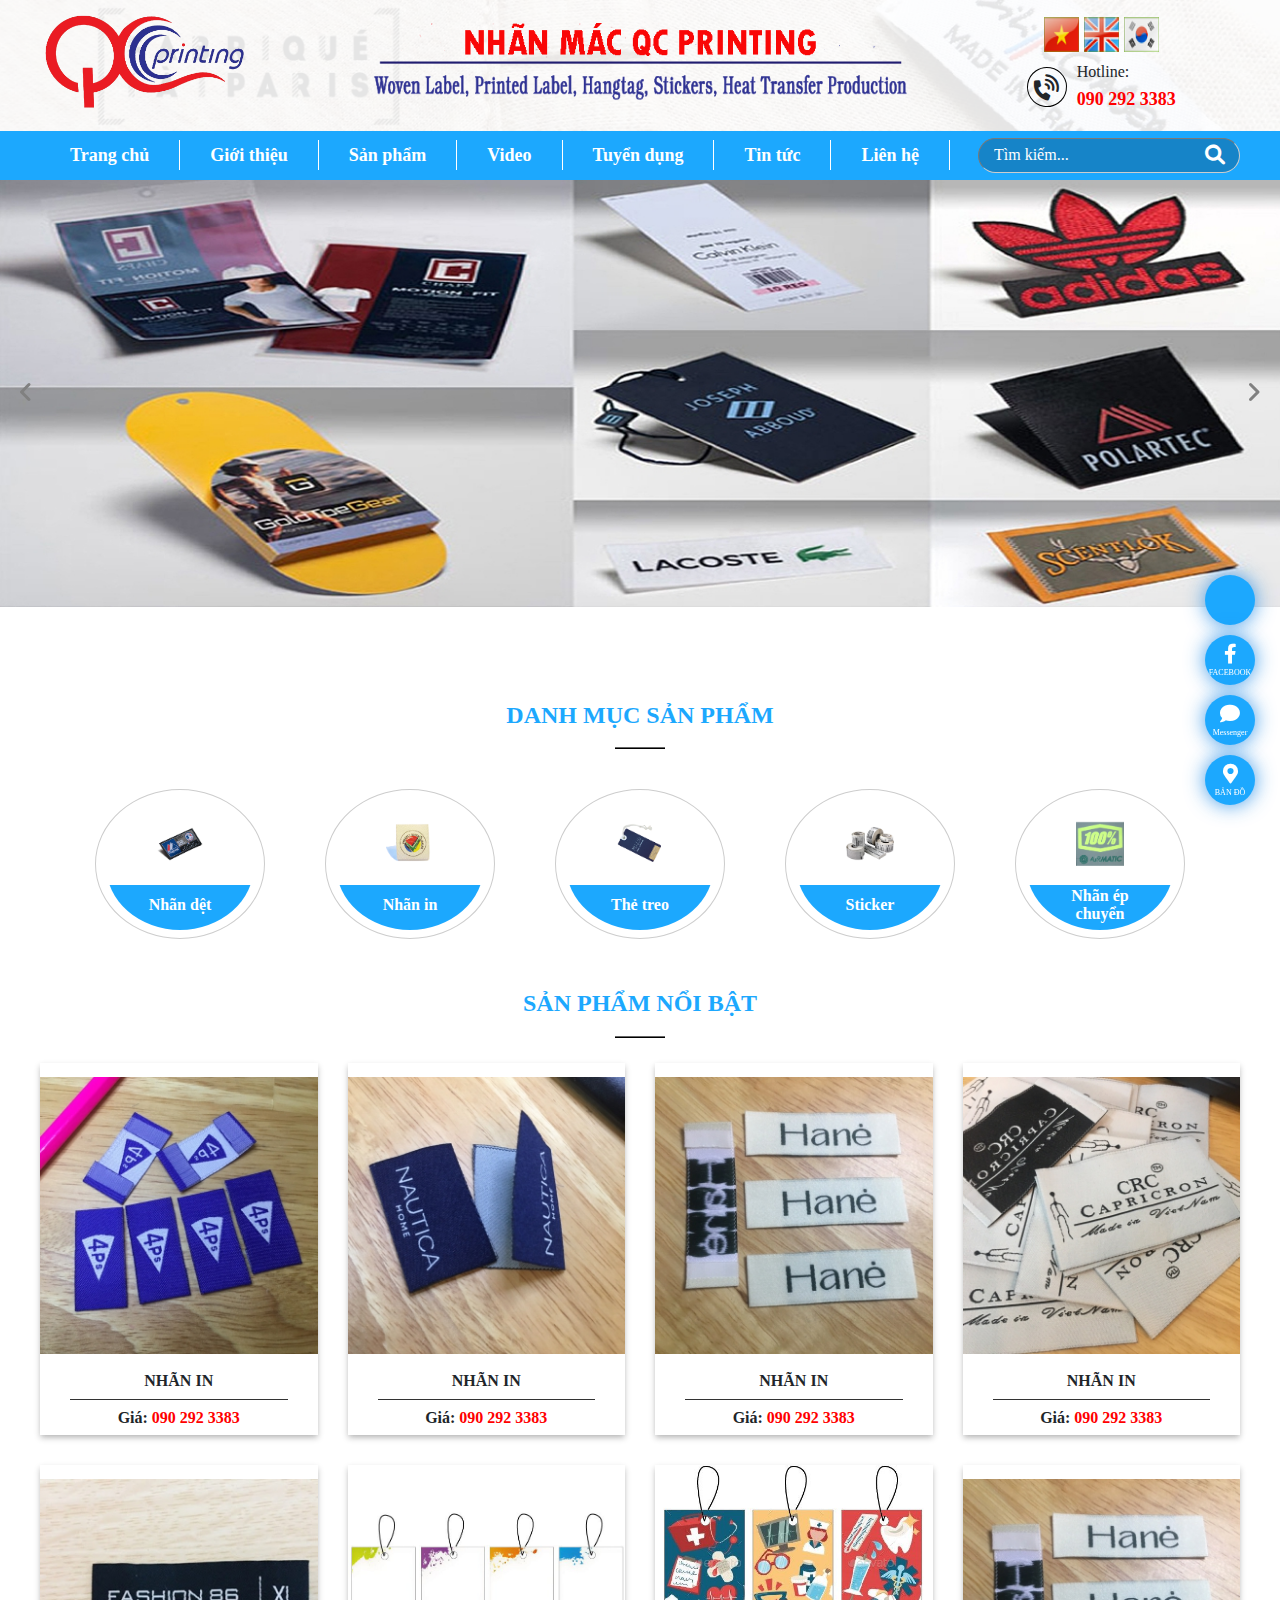
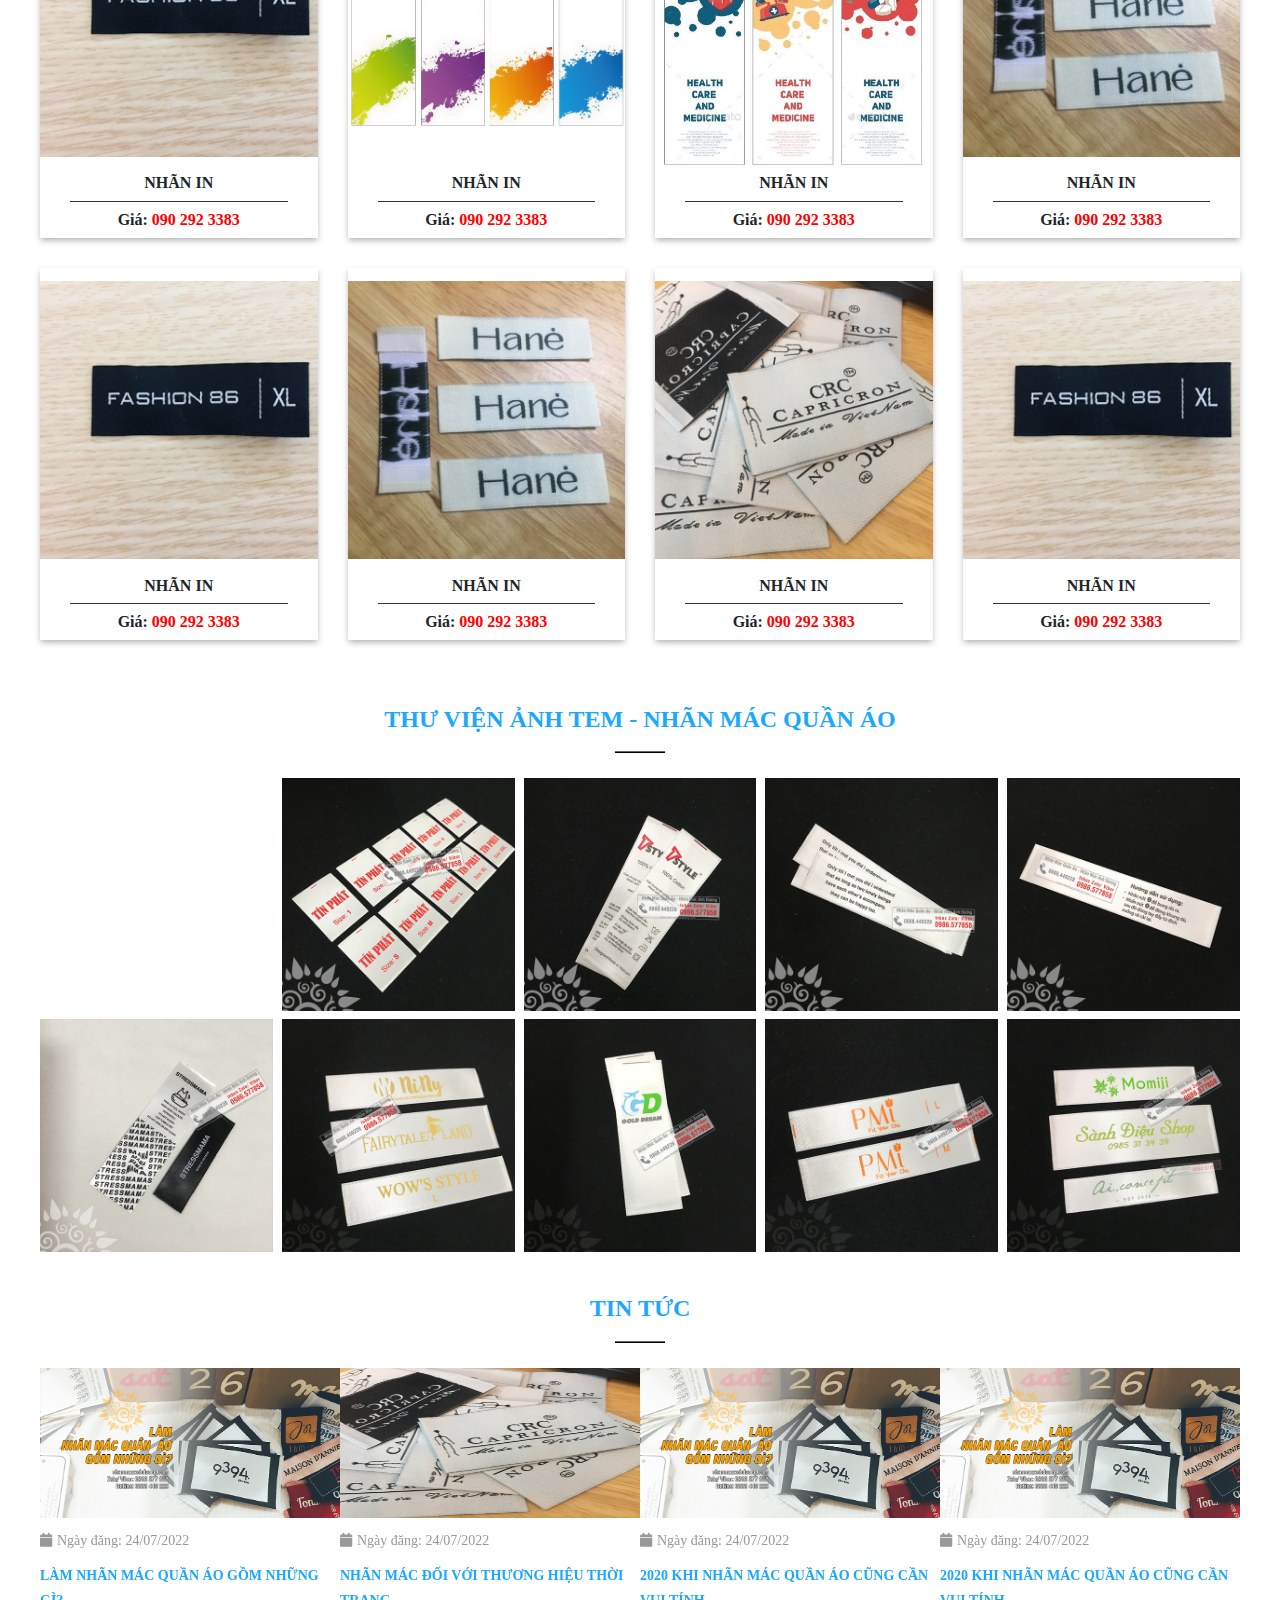
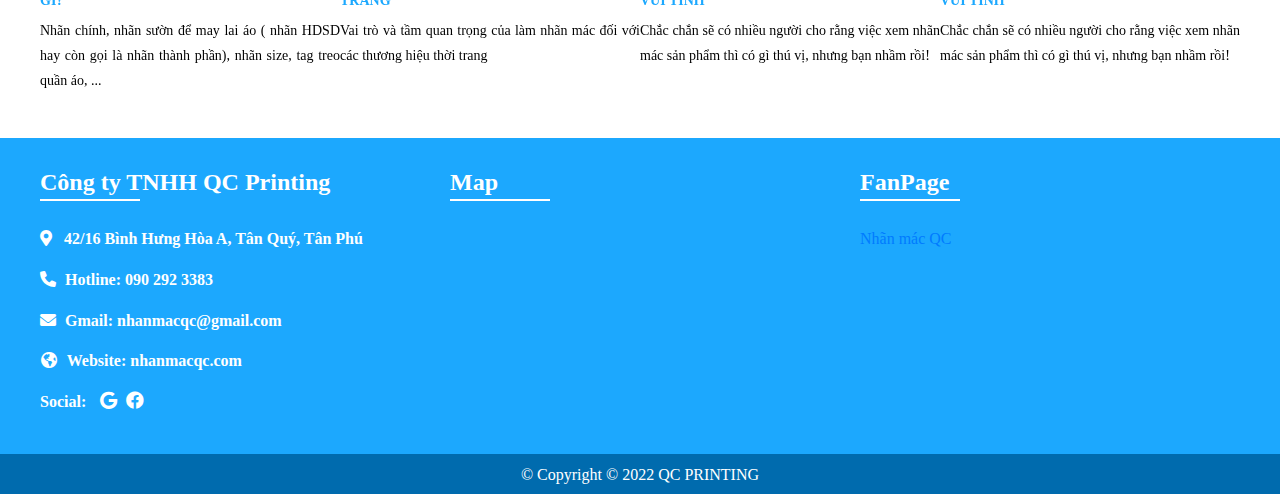
==== commit 86c66e9b: "update" ====
--- a/index.html
+++ b/index.html
@@ -31,7 +31,7 @@
             <div class="container">
                 <div class="row header">
                     <div class="col-lg-3">
-                        <img class="logo" src="public/images/logo.gif" alt="">
+                        <div class="logo-block"><img class="logo" src="public/images/logo.gif" alt=""></div>
                     </div>
                     <div class="col-lg-6">
                         <img src="public/images/imghd.png" alt="">
@@ -92,13 +92,63 @@
                 </div>
             </div>
         </div>
+        <div class="menu-mobile">
+            <div class="container">
+                <div class="menu-top">
+                    <div class="row align-items-center">
+                        <div class="col-2">
+                            <div class="nav-mobile">
+                                <div class="icon">
+                                    <span class="icon__bar"></span>
+                                    <span class="icon__bar"></span>
+                                    <span class="icon__bar"></span>
+                                </div>
+                            </div>
+                        </div>
+                        <div class="col-10">
+                            <div class="item-right">
+                                <div class="search">
+                                    <input type="text" placeholder="Tìm kiếm...">
+                                    <i class="fa-solid fa-magnifying-glass"></i>
+                                </div>
+                            </div>
+                        </div>
+                    </div>
+                </div>
+                <div class="menu menu_mobile">
+                    <ul>
+                        <li>
+                            <a href="index.html">Trang chủ</a>
+                        </li>
+                        <li>
+                            <a href="about.html">Giới thiệu</a>
+                        </li>
+                        <li>
+                            <a href="product.html">Sản phẩm</a>
+                        </li>
+                        <li>
+                            <a href="video.html">Video</a>
+                        </li>
+                        <li>
+                            <a href="recruit.html">Tuyển dụng</a>
+                        </li>
+                        <li>
+                            <a href="news.html">Tin tức</a>
+                        </li>
+                        <li>
+                            <a href="contact.html">Liên hệ</a>
+                        </li>
+                    </ul>
+                </div>
+            </div>
+        </div>
     </header>
 
 
     <main id="home">
         <section id="wrap-banner">
             <div class="banner__block">
-                <div class="items">
+                <div class="items banner">
                     <div class="img">
                         <img src="public/images/banner4.jpg" alt="">
                     </div>
@@ -121,7 +171,79 @@
                     <h4>Danh mục sản phẩm</h4>
                 </div>
                 <div class="content">
-                    <ul>
+                    <ul class="category-pc">
+                        <li class="item">
+                            <div class="box">
+                                <div class="info">
+                                    <a href="">
+                                        <div class="img">
+                                            <img src="public/images/categori.png" alt="">
+                                        </div>
+                                        <div class="name">
+                                            <span>Nhãn dệt</span>
+                                        </div>
+                                    </a>
+                                </div>
+                            </div>
+                        </li>
+                        <li class="item">
+                            <div class="box">
+                                <div class="info">
+                                    <a href="">
+                                        <div class="img">
+                                            <img src="public/images/categori1.png" alt="">
+                                        </div>
+                                        <div class="name">
+                                            <span>Nhãn in</span>
+                                        </div>
+                                    </a>
+                                </div>
+                            </div>
+                        </li>
+                        <li class="item">
+                            <div class="box">
+                                <div class="info">
+                                    <a href="">
+                                        <div class="img">
+                                            <img src="public/images/categori2.png" alt="">
+                                        </div>
+                                        <div class="name">
+                                            <span>Thẻ treo</span>
+                                        </div>
+                                    </a>
+                                </div>
+                            </div>
+                        </li>
+                        <li class="item">
+                            <div class="box">
+                                <div class="info">
+                                    <a href="">
+                                        <div class="img">
+                                            <img src="public/images/categori3.png" alt="">
+                                        </div>
+                                        <div class="name">
+                                            <span>Sticker</span>
+                                        </div>
+                                    </a>
+                                </div>
+                            </div>
+                        </li>
+                        <li class="item">
+                            <div class="box">
+                                <div class="info">
+                                    <a href="">
+                                        <div class="img">
+                                            <img src="public/images/categori4.jpg" alt="">
+                                        </div>
+                                        <div class="name">
+                                            <span>Nhãn ép chuyển</span>
+                                        </div>
+                                    </a>
+                                </div>
+                            </div>
+                        </li>
+                    </ul>
+                    <ul class="category-mobile">
                         <li class="item">
                             <div class="box">
                                 <div class="info">
@@ -481,52 +603,52 @@
                 </div>
                 <div class="content">
                     <div class="row">
-                        <div class="col-lg-3 col-md-4 item">
+                        <div class="col-lg-3 col-md-4 col-4 item">
                             <a href="public/images/1.png" data-fancybox="album1">
                                 <img src="public/images/1.png" alt="">
                             </a>
                         </div>
-                        <div class="col-lg-3 col-md-4 item">
+                        <div class="col-lg-3 col-md-4 col-4 item">
                             <a href="public/images/2.jpg" data-fancybox="album1">
                                 <img src="public/images/2.jpg" alt="">
                             </a>
                         </div>
-                        <div class="col-lg-3 col-md-4 item">
+                        <div class="col-lg-3 col-md-4 col-4 item">
                             <a href="public/images/3.jpg" data-fancybox="album1">
                                 <img src="public/images/3.jpg" alt="">
                             </a>
                         </div>
-                        <div class="col-lg-3 col-md-4 item">
+                        <div class="col-lg-3 col-md-4 col-4 item">
                             <a href="public/images/4.jpg" data-fancybox="album1">
                                 <img src="public/images/4.jpg" alt="">
                             </a>
                         </div>
-                        <div class="col-lg-3 col-md-4 item">
+                        <div class="col-lg-3 col-md-4 col-4 item">
                             <a href="public/images/5.jpg" data-fancybox="album1">
                                 <img src="public/images/5.jpg" alt="">
                             </a>
                         </div>
-                        <div class="col-lg-3 col-md-4 item">
+                        <div class="col-lg-3 col-md-4 col-4 item">
                             <a href="public/images/6.jpg" data-fancybox="album1">
                                 <img src="public/images/6.jpg" alt="">
                             </a>
                         </div>
-                        <div class="col-lg-3 col-md-4 item">
+                        <div class="col-lg-3 col-md-4 col-4 item">
                             <a href="public/images/7.jpg" data-fancybox="album1">
                                 <img src="public/images/7.jpg" alt="">
                             </a>
                         </div>
-                        <div class="col-lg-3 col-md-4 item">
+                        <div class="col-lg-3 col-md-4 col-4 item">
                             <a href="public/images/8.jpg" data-fancybox="album1">
                                 <img src="public/images/8.jpg" alt="">
                             </a>
                         </div>
-                        <div class="col-lg-3 col-md-4 item">
+                        <div class="col-lg-3 col-md-4 col-4 item">
                             <a href="public/images/10.jpg" data-fancybox="album1">
                                 <img src="public/images/10.jpg" alt="">
                             </a>
                         </div>
-                        <div class="col-lg-3 col-md-4 item">
+                        <div class="col-lg-3 col-md-4 col-4 item">
                             <a href="public/images/9.jpg" data-fancybox="album1">
                                 <img src="public/images/9.jpg" alt="">
                             </a>
@@ -725,7 +847,9 @@
             </li>
         </ul>
     </section>
-    <script type="text/javascript" src="https://web.cmbliss.com/webtools/hotline/js/hotline.js"></script><script type="text/javascript">$("body").hotline({phone:"090 292 3383",p_right:true,p_bottom:true,bottom:0,p_left:false,left:0,bg_color:"#1ca8fe",abg_color:"rgba(57, 174, 246, 0.866)",show_bar:true,position:"fixed",});</script>
+    <script type="text/javascript" src="https://web.cmbliss.com/webtools/hotline/js/hotline.js"></script>
+    <script
+        type="text/javascript">$("body").hotline({ phone: "090 292 3383", p_right: true, p_bottom: true, bottom: 0, p_left: false, left: 0, bg_color: "#1ca8fe", abg_color: "rgba(57, 174, 246, 0.866)", show_bar: true, position: "fixed", });</script>
     <!-- End hotline -->
 
     <script src="public/bootstrap/js/bootstrap.min.js"></script>
--- a/public/css/config.css
+++ b/public/css/config.css
@@ -41,13 +41,9 @@
 }
 
 :root{
-  --fz12: 12px;
-  --fz16: 16px;
-  --fz18: 18px;
-  --fz24: 24px;
-  --fz30: 30px;
-  --fz34: 34px;
-  --fz40: 40px;
+  --big-title: 24px;
+  --bigger-title: 28px;
+  /* --smail-title: 18px; */
   --color2: red;
   --main-color: #1ca8fe;
   --main--light: rgb(246, 98, 98);
--- a/public/css/main.css
+++ b/public/css/main.css
@@ -193,7 +193,7 @@
 #product .title h4,
 #album .title h4,
 #news .title h4 {
-    font-size: 24px;
+    font-size: var(--big-title);
     text-transform: uppercase;
     font-weight: bold;
     color: var(--main-color);
@@ -497,9 +497,30 @@
     text-transform: uppercase;
     margin-bottom: 5px;
     color: var(--main-color);
-}
-.slick-initialized .slick-slide{
-    padding: 0 15px;
+
+}
+#home #news .block .context p{
+
+}
+#home #news .block .context .name h3{
+    overflow: hidden;
+    text-overflow: ellipsis;
+    line-height: 1.8;
+    -webkit-line-clamp: 2;
+    /* height: 75px; */
+    display: -webkit-box;
+    -webkit-box-orient: vertical;   
+}
+#home #news .block .context p{
+    overflow: hidden;
+    text-overflow: ellipsis;
+    line-height: 25px;
+    -webkit-line-clamp: 3;
+    display: -webkit-box;
+    -webkit-box-orient: vertical; 
+}
+#wrap-banner .slick-initialized .slick-slide{
+    padding: 0;
 }
 /* end section news */
 
@@ -516,7 +537,7 @@
 }
 
 #footer .wrap-footer .title {
-    font-size: 24px;
+    font-size: var(--big-title);
     margin-bottom: 25px;
     color: white;
     font-weight: bold;
@@ -710,7 +731,7 @@
 
 /* Page Product */
 .page-product .category{
-    
+    margin-top: 45px;
 }
 .page-product .category .title{
 
@@ -803,7 +824,7 @@
     font-weight: bold;
     font-size: 18px;
 }
-#product-detail #product .content .info-product .info p span{
+#product-detail #product .content .info-product .info p span a{
     color: red;
     font-weight: bold;
 }
@@ -820,21 +841,198 @@
 }
 /* End Page product detail */
 
-
-
-
-
-
-
-
-
-
-
-
-
-
-
-
+/* Page contact */
+.contact .content .info-conpany{
+    text-align: center;
+    margin-bottom: 30px;
+}
+.contact .content .info-conpany p{
+    text-align: center !important;
+}
+.contact .content .info-conpany p a{
+    color: red;
+    font-weight: bold;
+}
+.contact .content .info-conpany .block{
+    display: flex;
+    justify-content: center;
+}
+.contact .content h2{
+    font-size: var(--big-title);
+    color: rgb(2, 2, 138);
+    font-weight: bold;
+}
+
+.contact .content h2>span{
+    color: red;
+}
+.contact .content p>i{
+    font-style: italic;
+    color: green;
+    font-size: 18px;
+    font-weight: bold;
+}
+.contact .content p{
+    font-size: 18px;
+    color: rgb(2, 2, 138);
+}
+.contact .content p>strong{
+    font-weight: bold;
+    
+}
+.contact .content p span{
+
+}
+
+.contact .content form{
+    
+}
+.contact .content form .form-group{
+
+}
+.contact .content form .form-group p{
+    margin-bottom: 0px !important;
+    color: black !important;
+}
+.contact .content form .form-group input{
+    width: 100%;
+    padding: 3px 10px;
+}
+.contact .content form .form-group input:focus-visible{
+    border: 1px solid black;
+}
+.contact .content form .form-group textarea{
+    width: 100%;
+    padding: 3px 10px;
+}
+.contact .content .send{
+    background-color: rgb(2, 2, 138);
+    color: white;
+    padding: 3px 25px;
+    width: 100%;
+    cursor: pointer;
+}
+/* End page contact */
+
+
+
+
+
+/* CSs menu mobile */
+.nav-mobile{
+/* display: flex;
+justify-content: space-around;
+align-items: center; */
+}
+.menu-mobile .menu{
+
+    /* transition: all 0.3s cubic-bezier(0, 0.995, 0.99, 1) 0.3s; */
+
+}
+.menu-mobile .menu{
+    display: none;
+}
+.menu-mobile .menu.show{
+    margin-top: 35px;
+    display: block;
+
+}
+
+.nav-mobile .icon{
+    position: relative;
+    display: inline-block;
+    width: 50px;
+    height: 50px;
+    transition: transform 0.5s;
+    cursor: pointer;
+    background-color: rgb(3, 3, 108);
+    border-radius: 50%;
+    margin-top: 10px;
+    /* transform: translate(-4px, 10px); */
+}
+.nav-mobile span{
+    position: absolute;
+    left: 14px;
+    width: 23px;
+    height: 3px;
+    background: white !important;
+}
+.nav-mobile.active span:nth-child(1){
+    transform: rotate(45deg) translate3d(6px, 5.5px, 0);
+}
+.nav-mobile span:nth-child(1){
+    top: 16px;
+    transition: transform 0.5s;
+}
+
+.nav-mobile.active span:nth-child(2){
+    opacity: 0;
+}
+.nav-mobile span:nth-child(2){
+    top: 24px;
+}
+.nav-mobile.active span:nth-child(3){
+    transform: rotate(-45deg) translate3d(5.5px, -5px, 0);
+}
+.nav-mobile span:nth-child(3){
+    top: 32px;
+    transition: transform 0.5s;
+}
+.menu-mobile{
+    background-color: var(--main-color);
+}
+.menu-mobile .menu ul{
+    text-align: center;
+}
+.menu-mobile .menu ul li{
+    padding: 10px 0;
+}
+.menu-mobile .menu ul li a{
+    color: white;
+    padding: 10px 15px;
+    font-size: 20px;
+    text-transform: uppercase;
+}
+.menu-mobile .menu-top{
+    /* display: flex;
+    justify-content: space-between;
+    align-items: center; */
+}
+.menu-mobile .menu-top .item-right .search{
+    display: flex;
+    align-items: center;
+    position: relative;
+}
+.menu-mobile .menu-top .item-right .search i{
+    color: #666;
+    position: absolute;
+    top: 11px;
+    left: 10px;
+    font-size: 18px;
+    padding-left: 15px;
+
+}
+.menu-mobile .menu-top .item-right input{
+    width: 100%;
+    padding: 5px 15px 5px 40px;
+    border-radius: 20px;
+    border: none;
+    margin-left: 10px;
+}
+.menu-mobile .menu-top .item-right input:focus{
+    border: 2px solid rgb(4, 4, 140);
+}
+.menu-mobile{
+    display: none;
+}
+/* End css menu mobile */
+
+.category-mobile{
+    display: none !important;
+}
+.contact .map{
+    margin-top: 30px;
+}
 
 
 
@@ -852,261 +1050,159 @@
 
 /* Tablet */
 @media(max-width: 991px) {
-    .header__bottom .logo img {
-        max-width: 18%;
-        margin-left: 25px;
-    }
-
-    .header__bottom .menu__list {
+
+}
+
+/* End tablet */
+
+@media (min-width: 768px) {
+
+}
+
+
+/* Mobile */
+@media(max-width: 767px) {
+    :root {
+        --big-title: 20px;
+    }
+    header .bg_header .logo-block{
+        text-align: center;
+    }
+    header .bg_header .logo{
+        width: 185px;
+        margin-top: 10px;
+    }
+    header .bg_header .phone {
         display: none;
     }
-
-    .nav__mobile {
+    header .menu-block{
+        display: none;
+    }
+    .menu-mobile{
         display: block;
     }
-
-    .nav__mobile i {
-        font-size: 28px;
-    }
-
-    .header__bottom .logo {
-        width: 100%;
+    #wrap-banner {
+        margin-bottom: 10px;
+    }
+    #category .title h4, #product .title h4, #album .title h4, #news .title h4{
+        margin-bottom: 15px;
+        padding-bottom: 10px;
+    }
+    section {
+        margin-bottom: 15px;
+    }
+    .category-pc{
+        display: none !important;
+    }
+    .category-mobile{
+        display: block !important;
+    }
+    #category .content .item .box .info .img{
+        padding: 10px 15px 10px 15px;
         display: flex;
         justify-content: center;
-        align-items: center;
-    }
-
-    .header__bottom .logo a {
-        display: flex;
-        justify-content: center;
-    }
-
-    #header__bottom .menu__list ul {
+    }
+    #category .content .item .box .info .img img {
+        width: 55%; 
+    }
+    #product .items .product_block .name h3{
+        font-size: 14px;
+        padding: 0;
+    }
+    #product .items .product_block .price {
+        font-size: 14px;
+    }
+    #product .items .product_block .col-6{
+        padding-left: 7.5px;
+        padding-right: 7.5px;
+    }
+    #product .items .product_block .row{
+        margin-left: -7.5px;
+        margin-right: -7.5px;
+    }
+    #home #album .content .row>.col-4{
+        max-width: 33.333333% !important; 
+    }
+    #news .slick-initialized .slick-slide{
+        padding: 0 7.5px;
+    }
+    #home #news .block .context .name {
+        font-size: 13px;
+    }
+    .fanpage{
+        text-align: center;
+    }
+    .menu-mobile .menu ul li:hover{
+        background-color: rgb(3, 3, 182);
+        transition: all .15s linear;
+    }
+    .menu-mobile .container{
+        padding: 0;
+    }
+    .menu-mobile .menu-top{
+        padding: 0 15px;
+    }
+    .menu-mobile .menu ul li a {
+        padding: 10px 50px;
+    }
+    #about .title h4 {
+        font-size: 24px;
+    }
+    #about .content p{
+        font-size: 16px;
+    }
+    .page-product .category .title h4 {
+        font-size: 16px;
+    }
+    .page-product .category .content ul {
+        margin-bottom: 10px;
+    }
+    .page-product .category .content ul li {
+        padding-left: 10px;
+    }
+    #page .pages .item button{
+        font-size: 12px;
+    }
+    #page .pages .item{
+        justify-content: unset;
+        overflow-x: auto;
+        padding-bottom: 10px;
+    }
+    .page-product #product{
+        margin: 0;
+    }
+    .contact .map iframe{
+        height: 250px;
+    }
+    .contact .content .info-conpany .block{
         display: block;
-        /* text-align: center; */
-        background-color: rgb(255, 91, 91);
-    }
-
-    #header__bottom .menu__list ul li {
-        /* padding: 10px 0; */
-
-    }
-
-    #header__bottom .menu__list ul li:hover {
-        background-color: red;
-        transition: all .5s linear;
-
-    }
-
-    .menupc {
-        display: none;
-    }
-
-    .menumobile {
-        display: block;
-    }
-
-    #header__bottom .menu__list ul li a {
-        display: block;
-        color: white;
-    }
-
-    #header__bottom .menu__list .menulv1 {
-        color: white;
-    }
-
-    #wrap-main .main__right {
-        display: none;
-    }
-
-    #wrap-main .main__left {}
-
-    #criteria .item.last {
-        margin: auto;
-        margin-top: 30px;
-        width: 50%;
-    }
-
-    #wrap-about .overlay .right {
-        display: none;
-    }
-
-    #footer .wrap-footer .block.last {
-        width: 50%;
-        margin: auto;
-        margin-top: 30px;
-    }
-
-    #footer .wrap-footer .title {
-        text-align: center;
-    }
-
-    #footer .wrap-footer .title::before {
-        left: 40%;
-    }
-
-    .header__top .header__list .item {
-        padding: 0 15px;
-    }
-
-    #contact .contact .tablet {
-        display: flex;
-        gap: 30px;
-        margin-top: 25px;
-    }
-
-    #contact .contact .single-contact {
-        padding-left: 55px;
-    }
-
-    .menu__mobile {
-        padding: 0 !important;
-    }
-}
-
-/* End tablet */
-
-@media (min-width: 768px) {
-    .col-lg-10.col-md-12.menu__moblie {
-        padding: 0;
-    }
-}
-
-
-/* Mobile */
-@media(max-width: 767px) {
-    .menu__mobile {
-        padding: 0 !important;
-    }
-
-    .header__bottom .logo img {
-        max-width: 25%;
-        margin-left: 25px;
-    }
-
-    .header__top .header__list .item {
+    }
+    .contact .content .info-conpany .italic{
+        text-align: center !important;
+    }
+    .contact .content .info-conpany .block p,
+    .contact .content .info-conpany p{
+        text-align: left !important;
+    }
+    .page-product .category{
+        margin-top: 0px;
+    }
+}
+
+/* End Mobile */
+
+@media(max-width: 376px) {
+    #product .items .product_block .content{
         padding: 0 10px;
     }
-
-
-    #footer .wrap-footer .block {
-        margin-bottom: 25px;
-    }
-
-    #criteria .col-lg-4.col-md-6 {
-        margin-bottom: 15px;
-    }
-
-    #wrap-main .main__left .col-lg-3.col-md-4.col-sm-6.col-6 {
-        padding: 4.5px;
-    }
-
-    #wrap-main .main__left>row {
-        margin: -4.5px;
-    }
-
-    #wrap-main .main__left .name {
-        font-size: 13px;
-        margin-top: 5px;
-    }
-
-    #wrap-main .main__left .img {
-        padding-bottom: 120%;
-    }
-
-    #wrap-main .main__left .item {
-        margin: 0;
-    }
-
-    #wrap-main .main__left .price {
-        font-size: 14px;
-    }
-
-    #wrap-main .pages .item button {
-        margin-right: 5px;
-        font-size: 12px;
-    }
-
-    #wrap-about .title h3, #footer .wrap-footer .title {
-        font-size: 26px;
-    }
-
-    #wrap-about .content p {
-        font-size: 14px;
-    }
-
-    #contact .contact .contact-form {
-        margin-bottom: 25px;
-    }
-
-    #contact .contact .single-contact {
-        margin-bottom: 15px;
-    }
-
-    #contact .contact .tablet {
-        display: block;
-        margin-top: 0;
-    }
-
-    #contact .contact .single-contact {
-        padding-left: 55px;
-    }
-
-    #wrap-main .pages .item .btn {
-        padding: 5px 10px;
-    }
-}
-
-/* End Mobile */
-
-@media(max-width: 426px) {
-    .header__top {
-        display: none;
-    }
-
-    #footer .wrap-footer .block.last {
-        width: 100%;
-        margin: auto;
-    }
-
-    #criteria .item.last {
-        width: 100%;
-        margin: 0;
-    }
-
-    /* #criteria .item{
-        margin-bottom: 10px;
-    } */
-    /* #wrap-main .main__left .img img{
-        margin-bottom: 5px;
-        margin-top: 28px;
-    } */
-    .header__bottom .logo img {
-        min-width: 45%;
-    }
-
-    .col-lg-10.col-md-12.menu__moblie {
-        padding: 0;
-    }
-
-    #wrap-main .main__left {
-        margin-top: -38px;
-    }
-
 }
 
 /* Laptop 1024 */
 @media (min-width: 991px) and (max-width: 1199px) {
-    #header__bottom .col-lg-2.col-md-12 {
-        display: flex;
-        justify-content: center;
-    }
-
-    /* #header__bottom .menu__list ul{
-        overflow-x: auto;
-        white-space: nowrap;
-    } */
-    #header__bottom .menu__list ul li {
-        padding-bottom: 5px;
+    header .menu-block ul li a {
+        padding: 5px 15px;
+    }
+    .page-product .category .title h4{
+        padding: 10px 0;
     }
 }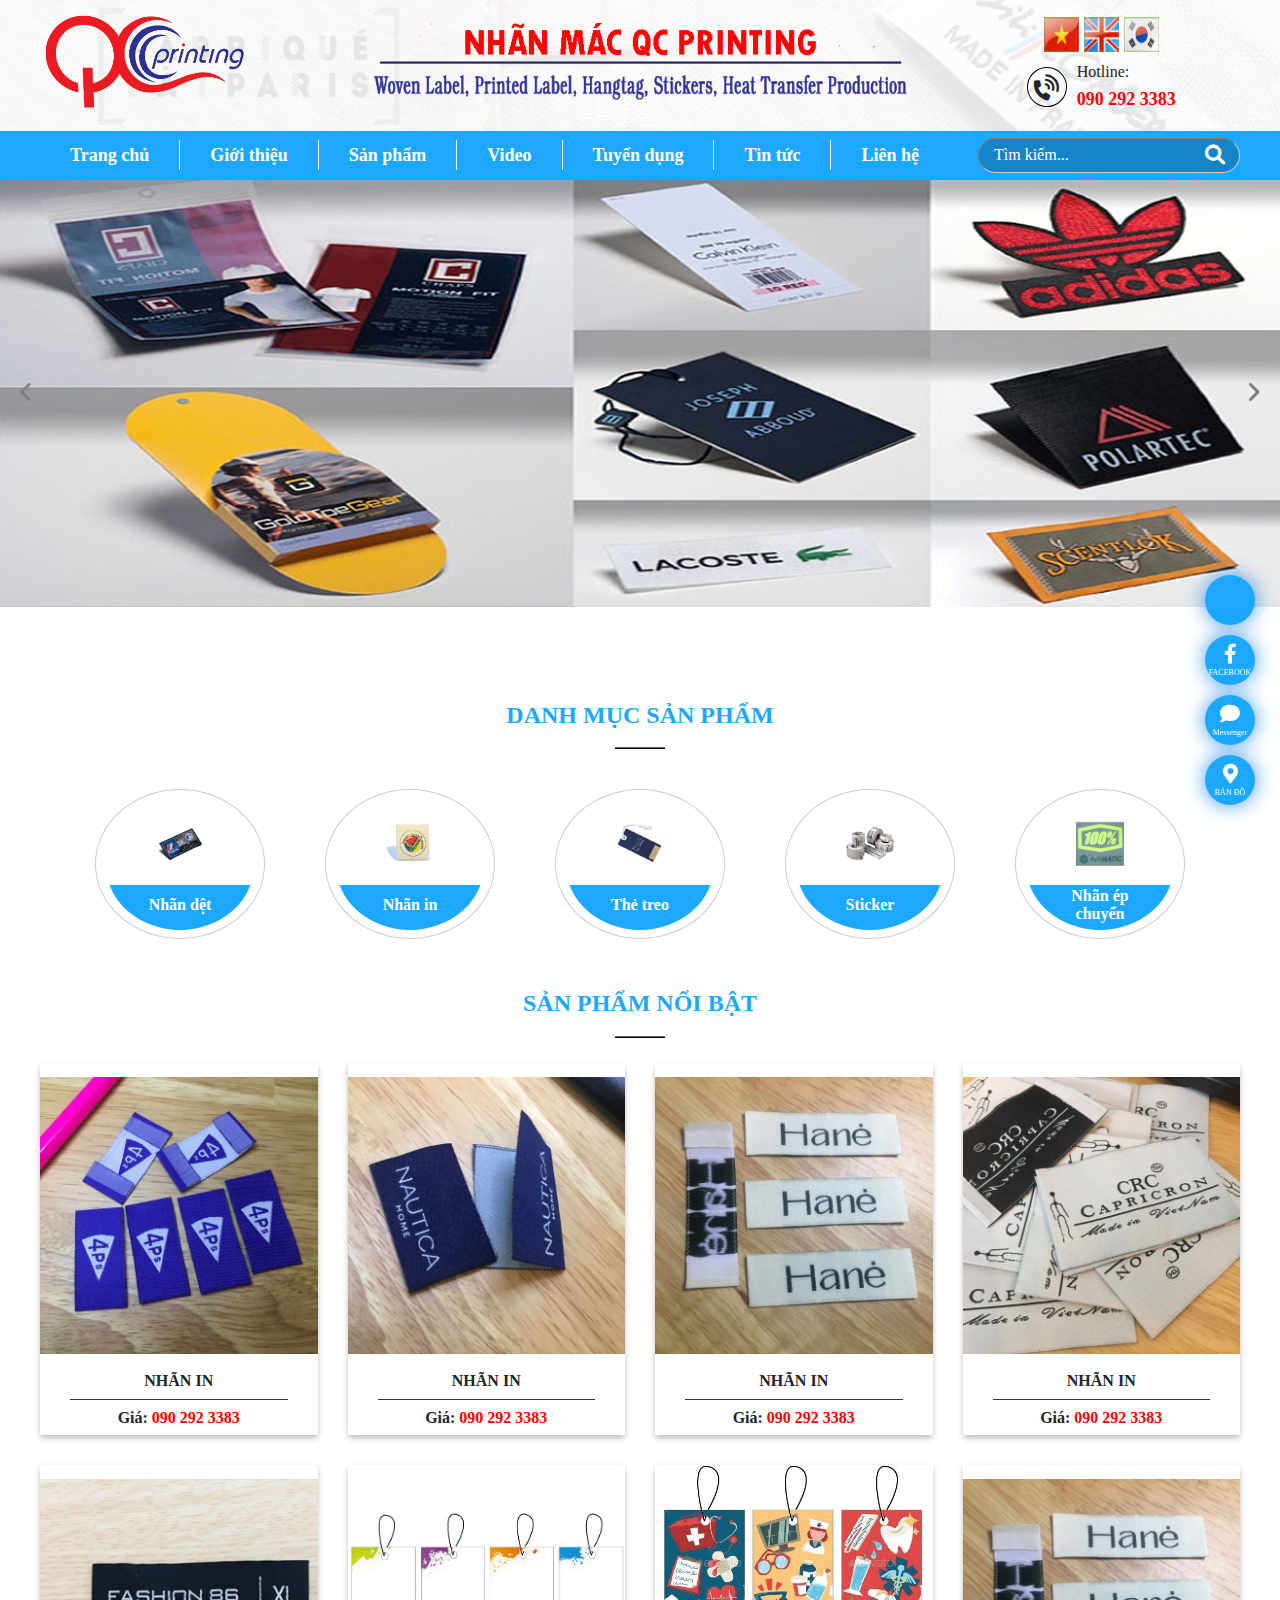
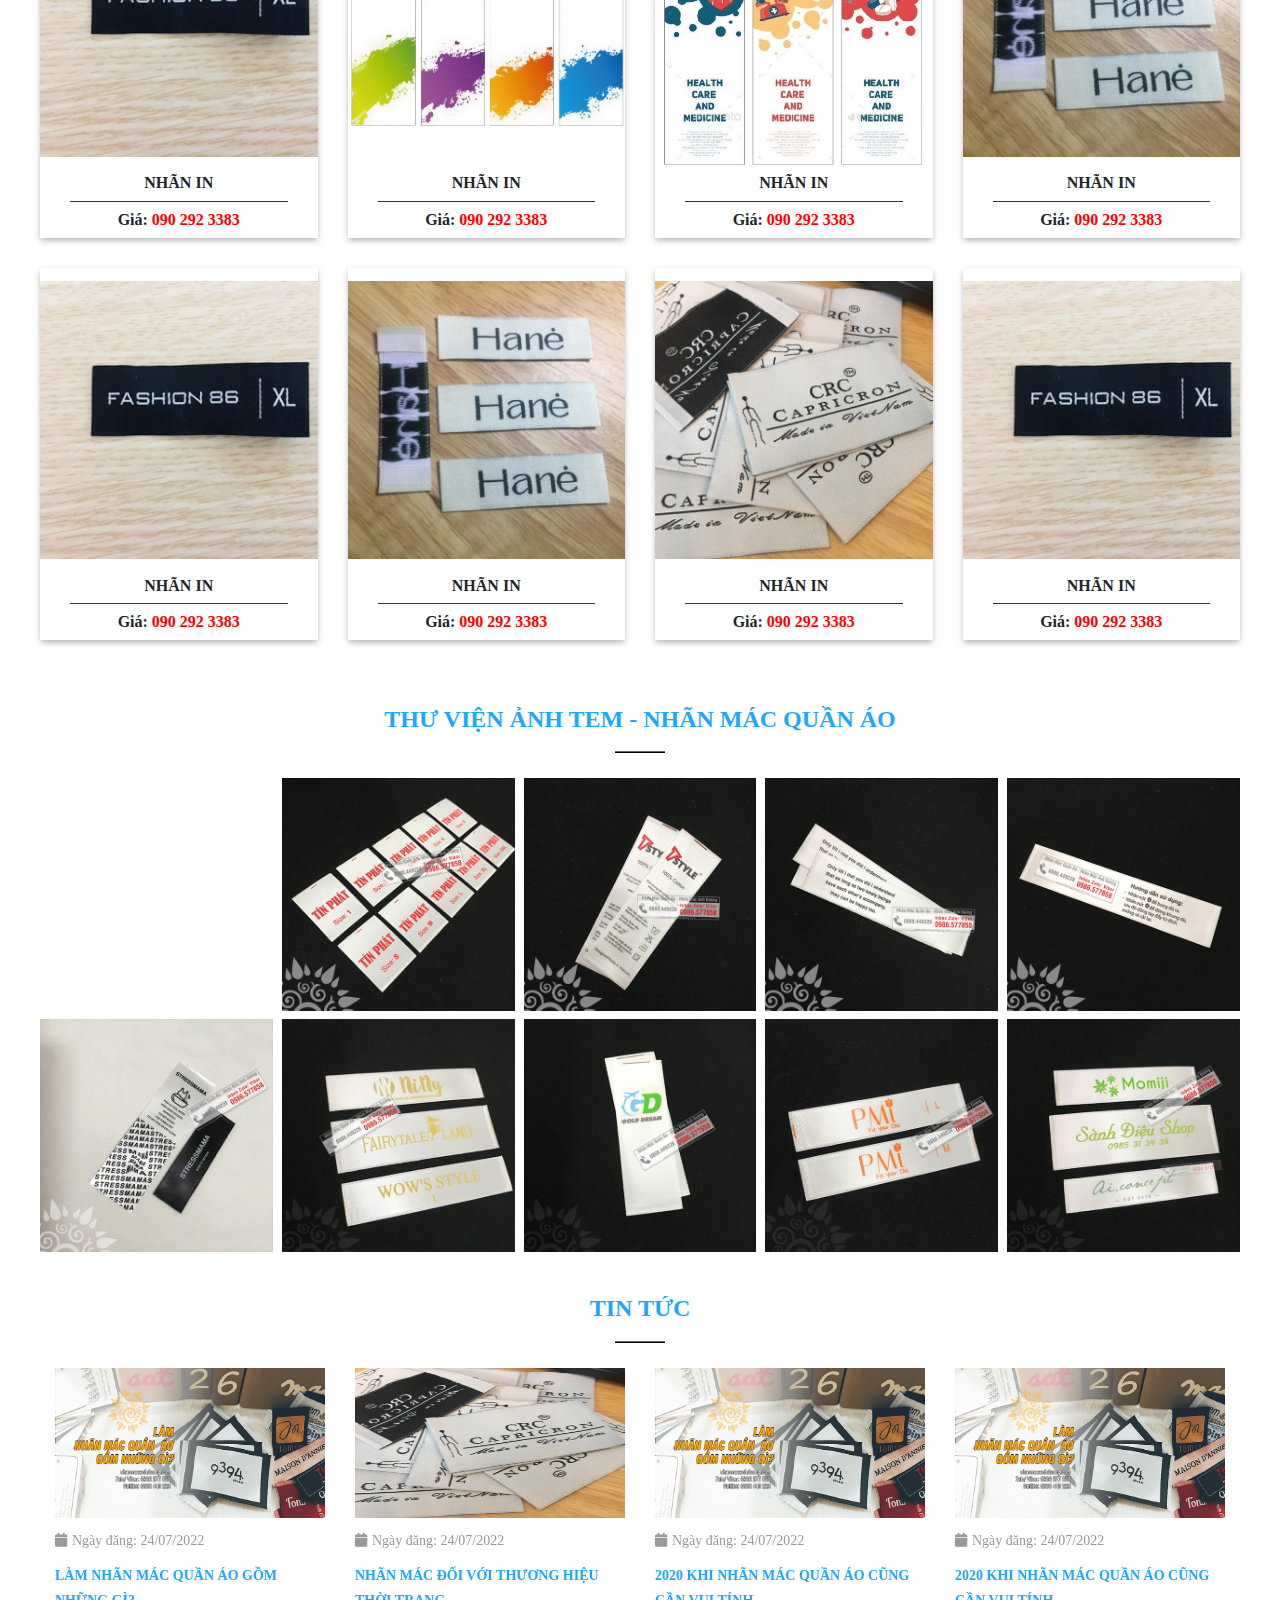
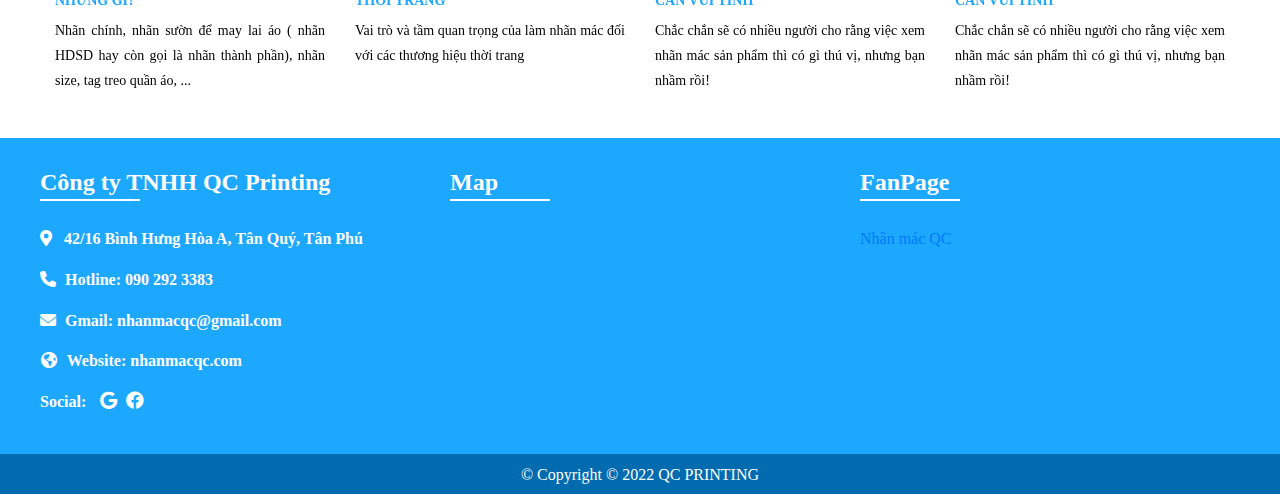
==== commit 43a1e7b8: "update1" ====
--- a/index.html
+++ b/index.html
@@ -666,83 +666,93 @@
                 </div>
                 <div class="content items_news">
                     <div class="block">
-                        <div class="img">
-                            <img src="public/images/p1.png" alt="">
-                        </div>
-                        <div class="context">
-                            <div class="time">
-                                <p><i class="fa fa-calendar" aria-hidden="true"></i><strong>Ngày đăng:
-                                    </strong><span>24/07/2022</span></p>
-                            </div>
-                            <div class="name">
-                                <h3>LÀM NHÃN MÁC QUẦN ÁO GỒM NHỮNG GÌ?</h3>
-                            </div>
-                            <p>Nhãn chính, nhãn sườn để may lai áo ( nhãn HDSD hay còn gọi là nhãn thành phần),
-                                nhãn size, tag treo quần áo, ...</p>
-                        </div>
+                        <a href="news-detail.html">
+                            <div class="img">
+                                <img src="public/images/p1.png" alt="">
+                            </div>
+                            <div class="context">
+                                <div class="time">
+                                    <p><i class="fa fa-calendar" aria-hidden="true"></i><strong>Ngày đăng:
+                                        </strong><span>24/07/2022</span></p>
+                                </div>
+                                <div class="name">
+                                    <h3>LÀM NHÃN MÁC QUẦN ÁO GỒM NHỮNG GÌ?</h3>
+                                </div>
+                                <p>Nhãn chính, nhãn sườn để may lai áo ( nhãn HDSD hay còn gọi là nhãn thành phần),
+                                    nhãn size, tag treo quần áo, ...</p>
+                            </div>
+                        </a>
                     </div>
                     <div class="block">
-                        <div class="img">
-                            <img src="public/images/p4.jpg" alt="">
-                        </div>
-                        <div class="context">
-                            <div class="time">
-                                <p><i class="fa fa-calendar" aria-hidden="true"></i><strong>Ngày đăng:
-                                    </strong><span>24/07/2022</span></p>
-                            </div>
-                            <div class="name">
-                                <h3>NHÃN MÁC ĐỐI VỚI THƯƠNG HIỆU THỜI TRANG</h3>
-                            </div>
-                            <p>Vai trò và tầm quan trọng của làm nhãn mác đối với các thương hiệu thời trang</p>
-                        </div>
+                        <a href="news-detail.html">
+                            <div class="img">
+                                <img src="public/images/p4.jpg" alt="">
+                            </div>
+                            <div class="context">
+                                <div class="time">
+                                    <p><i class="fa fa-calendar" aria-hidden="true"></i><strong>Ngày đăng:
+                                        </strong><span>24/07/2022</span></p>
+                                </div>
+                                <div class="name">
+                                    <h3>NHÃN MÁC ĐỐI VỚI THƯƠNG HIỆU THỜI TRANG</h3>
+                                </div>
+                                <p>Vai trò và tầm quan trọng của làm nhãn mác đối với các thương hiệu thời trang</p>
+                            </div>
+                        </a>
                     </div>
                     <div class="block">
-                        <div class="img">
-                            <img src="public/images/p1.png" alt="">
-                        </div>
-                        <div class="context">
-                            <div class="time">
-                                <p><i class="fa fa-calendar" aria-hidden="true"></i><strong>Ngày đăng:
-                                    </strong><span>24/07/2022</span></p>
-                            </div>
-                            <div class="name">
-                                <h3>2020 KHI NHÃN MÁC QUẦN ÁO CŨNG CẦN VUI TÍNH</h3>
-                            </div>
-                            <p>Chắc chắn sẽ có nhiều người cho rằng việc xem nhãn mác sản phẩm thì có gì thú vị,
-                                nhưng bạn nhầm rồi!</p>
-                        </div>
+                        <a href="news-detail.html">
+                            <div class="img">
+                                <img src="public/images/p1.png" alt="">
+                            </div>
+                            <div class="context">
+                                <div class="time">
+                                    <p><i class="fa fa-calendar" aria-hidden="true"></i><strong>Ngày đăng:
+                                        </strong><span>24/07/2022</span></p>
+                                </div>
+                                <div class="name">
+                                    <h3>2020 KHI NHÃN MÁC QUẦN ÁO CŨNG CẦN VUI TÍNH</h3>
+                                </div>
+                                <p>Chắc chắn sẽ có nhiều người cho rằng việc xem nhãn mác sản phẩm thì có gì thú vị,
+                                    nhưng bạn nhầm rồi!</p>
+                            </div>
+                        </a>
                     </div>
                     <div class="block">
-                        <div class="img">
-                            <img src="public/images/p1.png" alt="">
-                        </div>
-                        <div class="context">
-                            <div class="time">
-                                <p><i class="fa fa-calendar" aria-hidden="true"></i><strong>Ngày đăng:
-                                    </strong><span>24/07/2022</span></p>
-                            </div>
-                            <div class="name">
-                                <h3>2020 KHI NHÃN MÁC QUẦN ÁO CŨNG CẦN VUI TÍNH</h3>
-                            </div>
-                            <p>Chắc chắn sẽ có nhiều người cho rằng việc xem nhãn mác sản phẩm thì có gì thú vị,
-                                nhưng bạn nhầm rồi!</p>
-                        </div>
+                        <a href="news-detail.html">
+                            <div class="img">
+                                <img src="public/images/p1.png" alt="">
+                            </div>
+                            <div class="context">
+                                <div class="time">
+                                    <p><i class="fa fa-calendar" aria-hidden="true"></i><strong>Ngày đăng:
+                                        </strong><span>24/07/2022</span></p>
+                                </div>
+                                <div class="name">
+                                    <h3>2020 KHI NHÃN MÁC QUẦN ÁO CŨNG CẦN VUI TÍNH</h3>
+                                </div>
+                                <p>Chắc chắn sẽ có nhiều người cho rằng việc xem nhãn mác sản phẩm thì có gì thú vị,
+                                    nhưng bạn nhầm rồi!</p>
+                            </div>
+                        </a>
                     </div>
                     <div class="block">
-                        <div class="img">
-                            <img src="public/images/p1.png" alt="">
-                        </div>
-                        <div class="context">
-                            <div class="time">
-                                <p><i class="fa fa-calendar" aria-hidden="true"></i><strong>Ngày đăng:
-                                    </strong><span>24/07/2022</span></p>
-                            </div>
-                            <div class="name">
-                                <h3>2020 KHI NHÃN MÁC QUẦN ÁO CŨNG CẦN VUI TÍNH</h3>
-                            </div>
-                            <p>Chắc chắn sẽ có nhiều người cho rằng việc xem nhãn mác sản phẩm thì có gì thú vị,
-                                nhưng bạn nhầm rồi!</p>
-                        </div>
+                        <a href="news-detail.html">
+                            <div class="img">
+                                <img src="public/images/p1.png" alt="">
+                            </div>
+                            <div class="context">
+                                <div class="time">
+                                    <p><i class="fa fa-calendar" aria-hidden="true"></i><strong>Ngày đăng:
+                                        </strong><span>24/07/2022</span></p>
+                                </div>
+                                <div class="name">
+                                    <h3>2020 KHI NHÃN MÁC QUẦN ÁO CŨNG CẦN VUI TÍNH</h3>
+                                </div>
+                                <p>Chắc chắn sẽ có nhiều người cho rằng việc xem nhãn mác sản phẩm thì có gì thú vị,
+                                    nhưng bạn nhầm rồi!</p>
+                            </div>
+                        </a>
                     </div>
                 </div>
             </div>
--- a/public/css/main.css
+++ b/public/css/main.css
@@ -92,6 +92,9 @@
     padding: 5px 30px;
     color: white;
     border-right: 1px solid white;
+}
+header .menu-block ul li:last-child a{
+    border: none;
 }
 
 header .menu-block ul li a:hover {
@@ -453,6 +456,10 @@
 #home #news .block {
     margin-bottom: 15px;
 }
+#home #news .block a:hover  .name{
+    color: rgb(2, 2, 137);
+    transition: color .25s linear;
+}
 #home #news .block .img{
     /* position: relative;
     width: 100%;
@@ -518,6 +525,9 @@
     -webkit-line-clamp: 3;
     display: -webkit-box;
     -webkit-box-orient: vertical; 
+}
+#news .slick-initialized .slick-slide{
+    padding: 0 15px;
 }
 #wrap-banner .slick-initialized .slick-slide{
     padding: 0;
